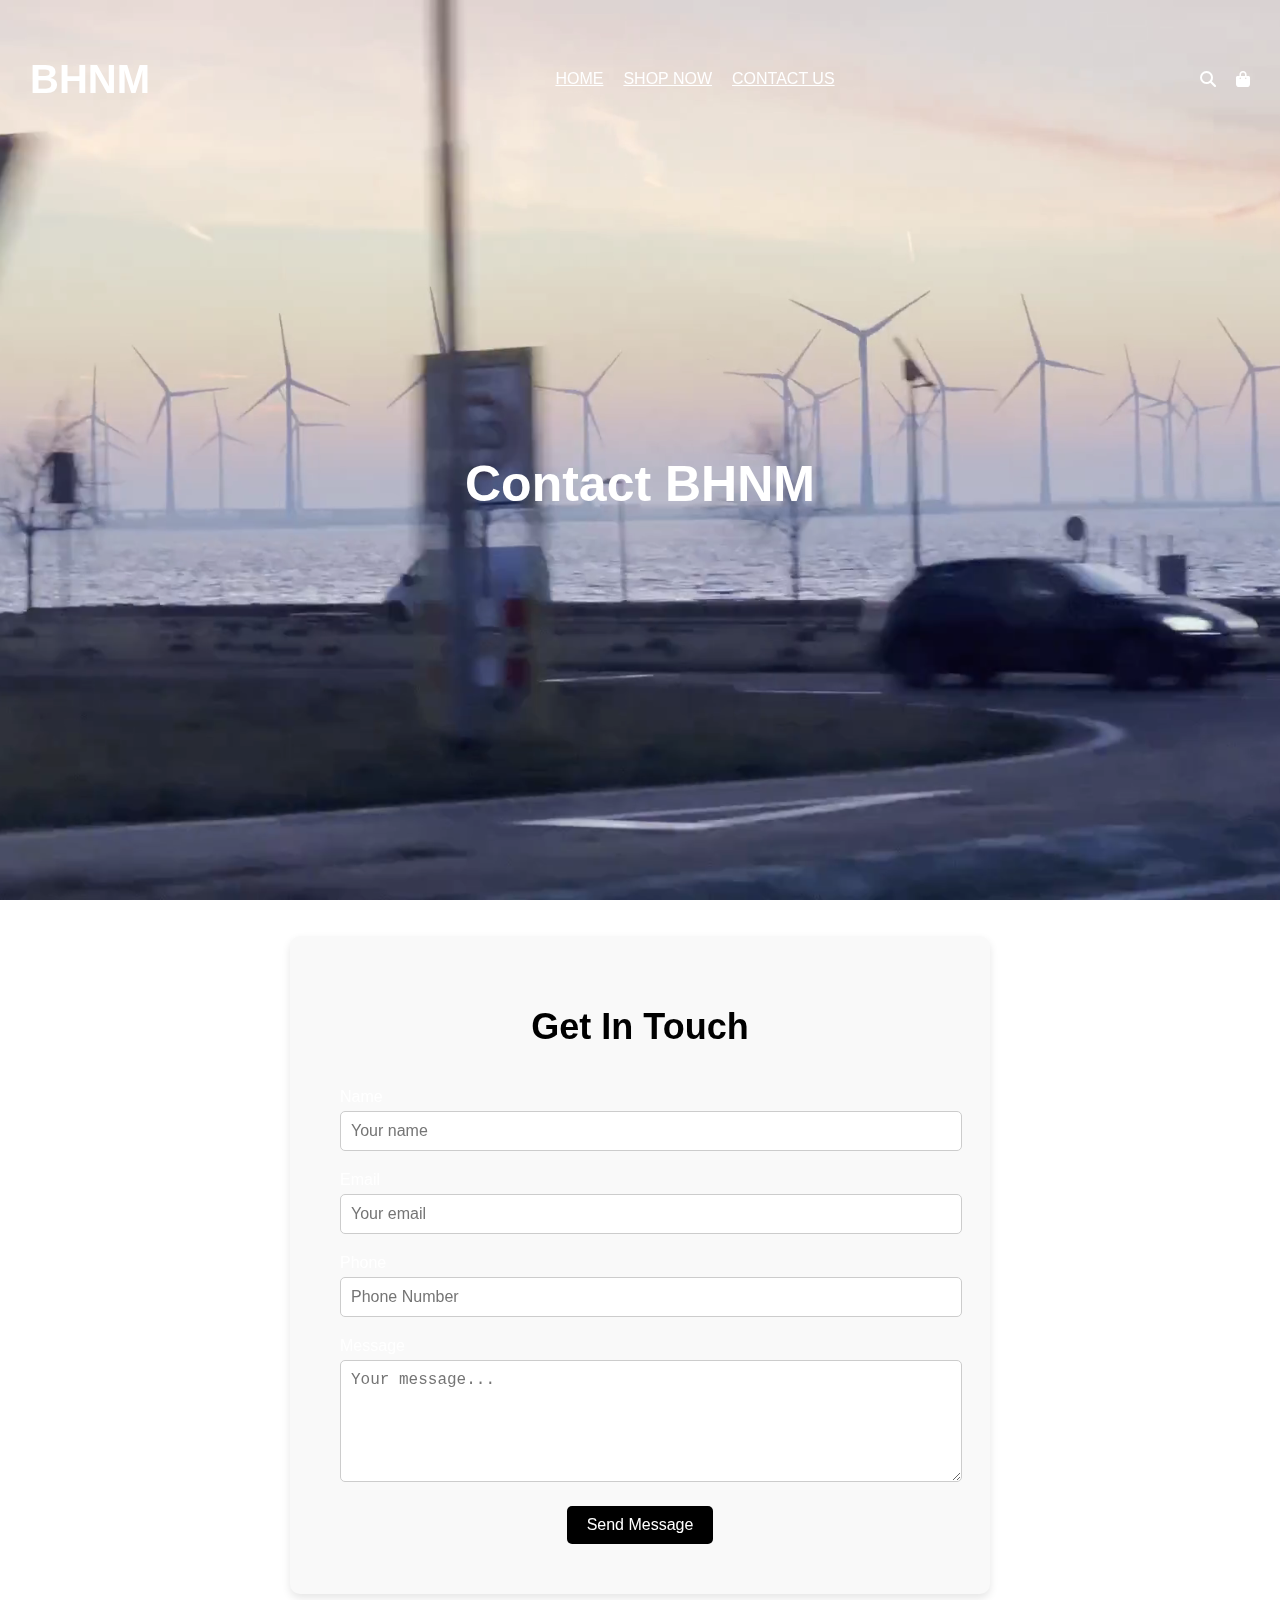
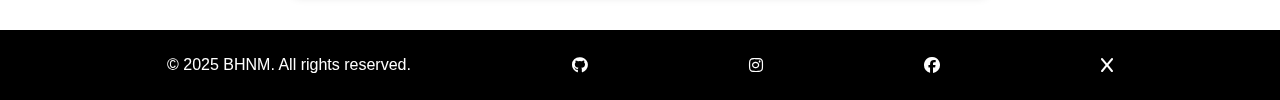
==== contact.html @ 9540b7cb "Add files via upload" ====
<!DOCTYPE html>
<html>
<head>
	<meta charset="utf-8">
	<meta name="viewport" content="width=device-width, initial-scale=1">
	<title></title>
	<link rel="stylesheet" type="text/css" href="css/style.css">
	<link rel="stylesheet" type="text/css" href="https://cdnjs.cloudflare.com/ajax/libs/font-awesome/6.7.2/css/all.min.css">

</head>
<body>



<header>
        <nav>

            <h1 class="rotate-logo">BHNM</h1>
            <ul>
                <a href="index.html"><li>HOME</li></a>
                <a href="shop.html"><li>SHOP NOW</li></a>
                <a href="contact.html"><li>CONTACT US</li></a>
            </ul>

            <div class="icons">
                <i class="fa-solid fa-magnifying-glass"></i>
                <i class="fa-solid fa-bag-shopping"></i>
            </div>

        </nav>
        <div class="video-container">
            <video autoplay muted loop>
                <source src="img/video.mp4" type="video/mp4">
            </video>
        </div>
        <h1 class="logo">Contact BHNM</h1>

    </header>

<br>
<br>

<section class="contact-us">
    <h1>Get In Touch</h1>
    <form>
        <div class="form-group">
            <label for="name">Name</label>
            <input type="text" id="name" placeholder="Your name" required>
        </div>
        <div class="form-group">
            <label for="email">Email</label>
            <input type="email" id="email" placeholder="Your email" required>
        </div>
        <div class="form-group">
            <label for="phone">Phone</label>
            <input type="tel" id="phone" placeholder="Phone Number" required>
        </div>
        <div class="form-group">
            <label for="message">Message</label>
            <textarea id="message" placeholder="Your message..." required></textarea>
        </div>
        <button type="submit" class="send-btn">Send Message</button>
    </form>
</section>

<br>
<br>

<footer class="f1">
    <p>&copy; 2025 BHNM. All rights reserved.</p>
        <i class="fa-brands fa-github"></i>
        <i class="fa-brands fa-instagram"></i>
        <i class="fa-brands fa-facebook"></i>
        <i class="fa-solid fa-x"></i>
</footer>

</body>
</html>
---- css/style.css ----
body {
    box-sizing: border-box;
    margin: 0;
    padding: 0;
    font-family: Arial, sans-serif;
    color: white;
}

nav {
    display: flex;
    justify-content: space-between;
    align-items: center;
    background-color: transparent;
    padding: 30px;

}

nav ul {
    list-style-type: none;
    display: flex;
    gap: 20px;
}

nav ul li {
    cursor: pointer;
}


nav a {
	color: white;
}

.icons {
    display: flex;
    gap: 20px;
    cursor: pointer;
}

header {
    position: relative;
    height: 100vh;
    overflow: hidden;
}

.logo {
    position: absolute;
    top: 50%;
    left: 50%;
    transform: translate(-50%, -50%);
    font-size: 50px;
    text-align: center;
}

.btn {
    position: absolute;
    top: 50%;
    left: 70%;
    transform: translate(-175%, 100%);
    font-size: 50px;
    text-align: center;
    background: transparent;
    color: white;
    cursor: pointer;
    border: 1px solid white;
}

.btn:hover {
    background-color: black;
}

.rotate-logo {
    font-size: 40px;
    font-weight: bold;
    color: white;
    animation: rotate360 3s linear infinite;
    cursor: not-allowed;
}

@keyframes rotate360 {
    from {
        transform: rotateX(0deg);
    }
    to {
        transform: rotateY(360deg);
    }
}

.video-container {
    position: absolute;
    top: 0;
    left: 0;
    width: 100%;
    height: 100%;
    overflow: hidden;
    z-index: -1;
}

.video-container video {
    width: 100%;
    height: 100%;
    object-fit: cover;
}

section {
    padding: 50px;
    text-align: center;
}

section h1, section h2, section h3 {
    margin: 20px 0;
    color: black;
}

.product-section {
    text-align: center;
    padding: 50px;
}

.product-section h1, .product-section h2, .product-section h3 {
    margin: 20px 0;
    color: black;
}

.products-grid {
    display: grid;
    grid-template-columns: repeat(auto-fit, minmax(250px, 1fr));
    gap: 20px;
    justify-content: center;
}

.product-card {
    position: relative;
    background: white;
    color: black;
    padding: 20px;
    border-radius: 10px;
    box-shadow: 0 4px 8px rgba(0, 0, 0, 0.1);
    text-align: center;
}

.product-card img {
    width: 100%;
    height: auto;
    border-radius: 10px;
}

.product-card .off {
    position: absolute;
    top: 10px;
    right: 10px;
    background: orange;
    color: white;
    padding: 5px 10px;
    border-radius: 5px;
    font-size: 12px;
}

.product-card h4 {
    font-size: 18px;
    margin: 10px 0;
}

.product-card p {
    font-size: 16px;
    color: #888;
}

.product-card .discounted-price {
    color: #e00;
    font-weight: bold;
}

.view-all-btn {
    margin-top: 20px;
    padding: 10px 20px;
    background: black;
    color: white;
    border: none;
    cursor: pointer;
    font-size: 16px;
}

.view-all-btn:hover {
    background: #333;
}


.about-us {
    display: flex;
    justify-content: space-between;
    align-items: flex-start;
    padding: 50px;
    background-color: #f9f9f9;
    color: #333;
}

.about-us .content {
    flex: 2;
}

.about-us .content h1 {
    font-size: 36px;
    margin-bottom: 20px;
    float: left;
}

.about-us .content p {
    font-size: 18px;
    margin-bottom: 40px;
    max-width: 600px;
}

.features {
    display: grid;
    grid-template-columns: repeat(auto-fit, minmax(250px, 1fr));
    gap: 20px;
}

.feature {
    text-align: center;
}

.feature img {
    width: 50px;
    height: 50px;
    margin-bottom: 10px;
}

.feature h3 {
    font-size: 20px;
    margin-bottom: 10px;
}

.feature p {
    font-size: 16px;
    color: #666;
}

.about-us .logo {
	position: absolute;
	bottom: 100px;
}

.about-us .logo img {
    max-width: 100px;
}

.contact-us {
    padding: 50px;
    max-width: 600px;
    margin: auto;
    background-color: #f9f9f9;
    border-radius: 10px;
    box-shadow: 0 4px 8px rgba(0, 0, 0, 0.1);
    text-align: center;
}

.contact-us h1 {
    font-size: 36px;
    margin-bottom: 40px;
}

.form-group {
    margin-bottom: 20px;
    text-align: left;
}

.form-group label {
    display: block;
    font-size: 16px;
    margin-bottom: 5px;
}

.form-group input,
.form-group textarea {
    width: 100%;
    padding: 10px;
    border: 1px solid #ccc;
    border-radius: 5px;
    font-size: 16px;
}

.form-group textarea {
    resize: vertical;
    height: 100px;
}

.send-btn {
    padding: 10px 20px;
    background: black;
    color: white;
    border: none;
    cursor: pointer;
    font-size: 16px;
    border-radius: 5px;
}

.send-btn:hover {
    background: #333;
}



  footer {
        background-color: black;
        color: white;
        padding: 10px;
        text-align: center;
        display: flex ;
        justify-content: space-evenly;
        align-items: center;
        gap: 4px;      
        
    }

    footer .f1 {
        color: white ;
        text-decoration-style: none ;
        font-size: 65px ;
    }
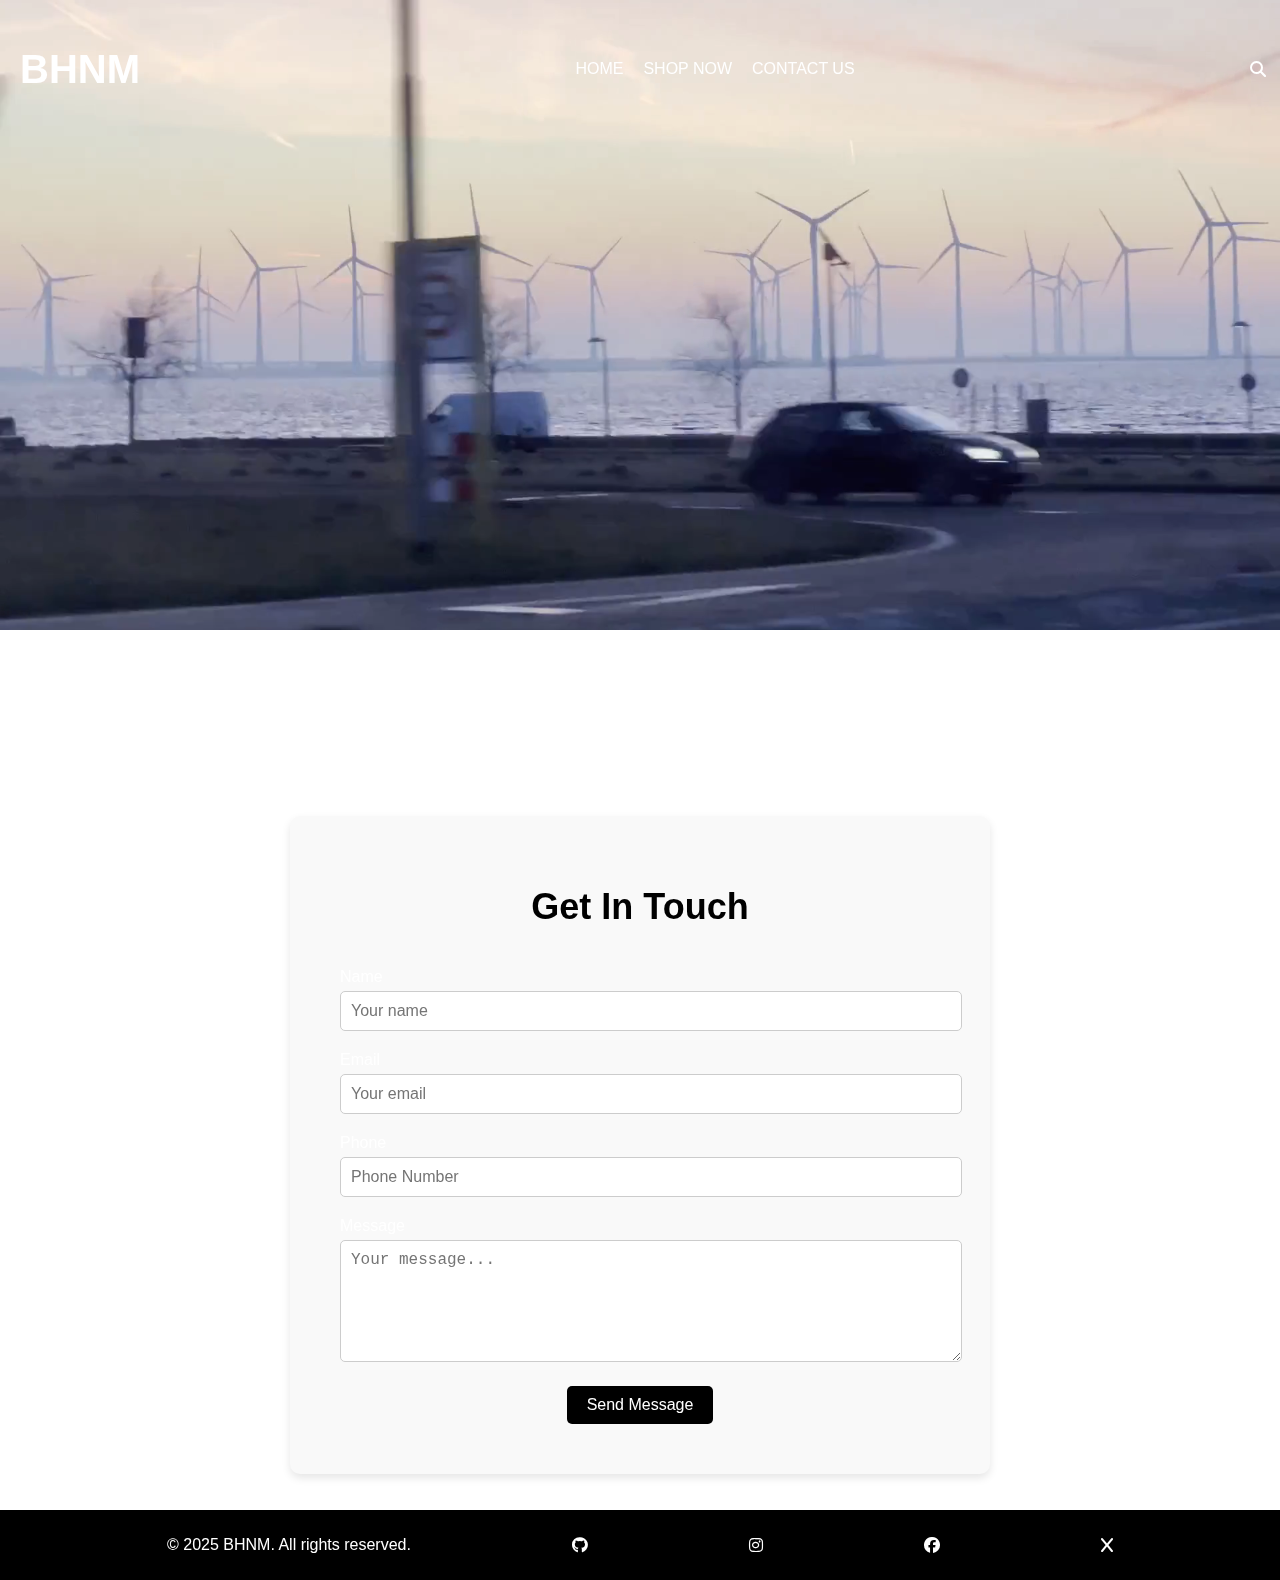
==== commit f195261b: "Add files via upload" ====
--- a/contact.html
+++ b/contact.html
@@ -1,3 +1,4 @@
+
 <!DOCTYPE html>
 <html>
 <head>
@@ -13,27 +14,24 @@
 
 
 <header>
-        <nav>
-
-            <h1 class="rotate-logo">BHNM</h1>
-            <ul>
-                <a href="index.html"><li>HOME</li></a>
-                <a href="shop.html"><li>SHOP NOW</li></a>
-                <a href="contact.html"><li>CONTACT US</li></a>
-            </ul>
-
-            <div class="icons">
-                <i class="fa-solid fa-magnifying-glass"></i>
-                <i class="fa-solid fa-bag-shopping"></i>
-            </div>
-
-        </nav>
+    <nav>
+        <div class="menu-toggle">&#9776;</div>
+        <h1 class="rotate-logo">BHNM</h1>
+        <ul>
+            <a href="index.html"><li>HOME</li></a>
+            <a href="shop.html"><li>SHOP NOW</li></a>
+            <a href="contact.html"><li>CONTACT US</li></a>
+        </ul>
+        <div class="icons">
+            <i class="fa-solid fa-magnifying-glass"></i>
+            <i class="fa-solid fa-bag-shopping"></i>
+        </div>
+    </nav>
         <div class="video-container">
             <video autoplay muted loop>
                 <source src="img/video.mp4" type="video/mp4">
             </video>
         </div>
-        <h1 class="logo">Contact BHNM</h1>
 
     </header>
 
@@ -74,5 +72,10 @@
         <i class="fa-solid fa-x"></i>
 </footer>
 
+
+
+
+<script type="text/javascript" src="js/main.js"></script>
+
 </body>
 </html>--- a/css/style.css
+++ b/css/style.css
@@ -11,8 +11,10 @@
     justify-content: space-between;
     align-items: center;
     background-color: transparent;
-    padding: 30px;
-
+    padding: 20px;
+    position: absolute;
+    width: 100%;
+    z-index: 1;
 }
 
 nav ul {
@@ -25,9 +27,9 @@
     cursor: pointer;
 }
 
-
 nav a {
-	color: white;
+    color: white;
+    text-decoration: none;
 }
 
 .icons {
@@ -36,36 +38,23 @@
     cursor: pointer;
 }
 
+.menu-toggle {
+    display: none;
+    flex-direction: column;
+    cursor: pointer;
+    font-size: 24px;
+}
 header {
     position: relative;
     height: 100vh;
     overflow: hidden;
-}
-
-.logo {
-    position: absolute;
-    top: 50%;
-    left: 50%;
-    transform: translate(-50%, -50%);
-    font-size: 50px;
-    text-align: center;
-}
-
-.btn {
-    position: absolute;
-    top: 50%;
-    left: 70%;
-    transform: translate(-175%, 100%);
-    font-size: 50px;
-    text-align: center;
-    background: transparent;
-    color: white;
-    cursor: pointer;
-    border: 1px solid white;
-}
-
-.btn:hover {
-    background-color: black;
+      margin-bottom: -120px;
+
+}
+
+section {
+    padding: 50px;
+    text-align: center;
 }
 
 .rotate-logo {
@@ -73,15 +62,15 @@
     font-weight: bold;
     color: white;
     animation: rotate360 3s linear infinite;
-    cursor: not-allowed;
+    cursor: pointer;
 }
 
 @keyframes rotate360 {
     from {
-        transform: rotateX(0deg);
+        transform: rotate(0deg);
     }
     to {
-        transform: rotateY(360deg);
+        transform: rotate(360deg);
     }
 }
 
@@ -93,11 +82,12 @@
     height: 100%;
     overflow: hidden;
     z-index: -1;
+    margin-bottom: 0; 
 }
 
 .video-container video {
     width: 100%;
-    height: 100%;
+    height: 70%;
     object-fit: cover;
 }
 
@@ -116,8 +106,8 @@
     padding: 50px;
 }
 
-.product-section h1, .product-section h2, .product-section h3 {
-    margin: 20px 0;
+..product-section h1, .product-section h2, .product-section h3 {
+    margin: 10px 0; 
     color: black;
 }
 
@@ -126,6 +116,7 @@
     grid-template-columns: repeat(auto-fit, minmax(250px, 1fr));
     gap: 20px;
     justify-content: center;
+    margin-top: 0; 
 }
 
 .product-card {
@@ -185,65 +176,86 @@
 }
 
 
-.about-us {
-    display: flex;
-    justify-content: space-between;
-    align-items: flex-start;
-    padding: 50px;
-    background-color: #f9f9f9;
-    color: #333;
-}
-
-.about-us .content {
-    flex: 2;
-}
-
-.about-us .content h1 {
-    font-size: 36px;
-    margin-bottom: 20px;
-    float: left;
-}
-
-.about-us .content p {
-    font-size: 18px;
-    margin-bottom: 40px;
-    max-width: 600px;
-}
-
-.features {
-    display: grid;
-    grid-template-columns: repeat(auto-fit, minmax(250px, 1fr));
-    gap: 20px;
-}
-
-.feature {
-    text-align: center;
-}
-
-.feature img {
-    width: 50px;
-    height: 50px;
-    margin-bottom: 10px;
-}
-
-.feature h3 {
-    font-size: 20px;
-    margin-bottom: 10px;
-}
-
-.feature p {
-    font-size: 16px;
-    color: #666;
-}
-
-.about-us .logo {
-	position: absolute;
-	bottom: 100px;
-}
-
-.about-us .logo img {
-    max-width: 100px;
-}
+
+ .about-container {
+      max-width: 1200px;
+      margin: 0 auto;
+    }
+
+    .about-header {
+      display: flex;
+      flex-wrap: wrap;
+      justify-content: space-between;
+      align-items: center;
+      gap: 30px;
+      margin-bottom: 60px;
+    }
+
+    .about-text {
+      flex: 1;
+      min-width: 280px;
+    }
+
+    .about-text h1 {
+      font-size: 40px;
+      margin-bottom: 20px;
+      color: black;
+    }
+
+    .about-text p {
+      font-size: 18px;
+      line-height: 1.6;
+      color: #868686;
+    }
+
+    .about-logo {
+      flex: 1;
+      text-align: right;
+      min-width: 200px;
+    }
+
+    .about-logo img {
+      max-width: 280px;
+      width: 100%;
+      height: auto;
+    }
+
+    .features {
+      display: grid;
+      grid-template-columns: repeat(auto-fit, minmax(250px, 1fr));
+      gap: 30px;
+    }
+
+    .feature {
+      background-color: #fff;
+      padding: 25px;
+      border-radius: 12px;
+      box-shadow: 0 2px 6px rgba(0,0,0,0.08);
+      transition: transform 0.3s ease;
+    }
+
+    .feature:hover {
+      transform: translateY(-5px);
+    }
+
+    .feature img {
+      width: 50px;
+      height: 50px;
+      
+      margin-bottom: 15px;
+    }
+
+    .feature h3 {
+      font-size: 18px;
+      font-weight: bold;
+      margin-bottom: 10px;
+    }
+
+    .feature p {
+      font-size: 15px;
+      color: #555;
+      line-height: 1.5;
+    }
 
 .contact-us {
     padding: 50px;
@@ -301,20 +313,157 @@
 
 
 
-  footer {
-        background-color: black;
-        color: white;
-        padding: 10px;
+footer {
+    background-color: black;
+    color: white;
+    padding: 10px;
+    text-align: center;
+    display: flex;
+    justify-content: space-evenly;
+    align-items: center;
+    gap: 4px;
+}
+
+footer .f1 {
+    color: white;
+    text-decoration-style: none;
+    font-size: 65px;
+}
+
+
+@media (min-width: 230px) and (max-width:768px) {
+
+    header{
+      margin-bottom: -480px;
+
+    }
+      .about-text h1 {
+        font-size: 28px;
+      }
+
+      .feature h3 {
+        font-size: 16px;
+      }
+
+      .feature p {
+        font-size: 14px;
+      }
+    }
+
+
+@media (max-width: 768px) {
+
+    .menu-toggle {
+        display: flex;
+    }
+
+    nav ul {
+        display: none;
+        flex-direction: column;
+        width: 100%;
+        background-color: rgba(0, 0, 0, 0.8);
+        position: absolute;
+        top: 60px;
+        left: 0;
+    }
+
+    nav ul.active {
+        display: flex;
+    }
+
+    .video-container {
+        height: 50%;
+    }
+
+    .logo {
+        font-size: 36px;
+    }
+
+    .btn {
+        font-size: 18px;
+        padding: 8px 16px;
+    }
+
+    .products {
+        display: grid;
+        grid-template-columns: repeat(2, 1fr);
+        gap: 10px;
+    
+    .about-header {
+        flex-direction: column;
         text-align: center;
-        display: flex ;
-        justify-content: space-evenly;
-        align-items: center;
-        gap: 4px;      
-        
-    }
-
-    footer .f1 {
-        color: white ;
-        text-decoration-style: none ;
-        font-size: 65px ;
-    }
+      }
+
+      .about-logo {
+        text-align: center;
+      }
+
+      .about-text h1 {
+        font-size: 32px;
+      }
+
+      .about-text p {
+        font-size: 16px;
+      }
+
+}
+
+
+
+@media (max-width: 1024px) {
+    .menu-toggle {
+        display: flex;
+    }
+
+    nav ul {
+        display: none;
+        flex-direction: column;
+        width: 100%;
+        background-color: rgba(0, 0, 0, 0.8);
+        position: absolute;
+        top: 60px;
+        left: 0;
+    }
+
+    nav ul.active {
+        display: flex;
+    }
+
+    .video-container {
+        height: 50%;
+    }
+
+    .about-header {
+    flex-direction: column;
+    text-align: center;
+  }
+
+  .about-logo {
+    order: 2; 
+    text-align: center;
+    margin-top: 20px;
+  }
+
+  .about-text {
+    order: 1;
+  }
+}
+
+
+@media (min-width: 1025px) {
+    .menu-toggle {
+        display: none;
+    }
+
+    nav ul {
+        display: flex;
+    }
+}
+
+@media (min-width:890px ) and (max-width: 1159px) {
+
+.products {
+        display: grid;
+        grid-template-columns: repeat(3, 1fr);
+        gap: 10px;
+}
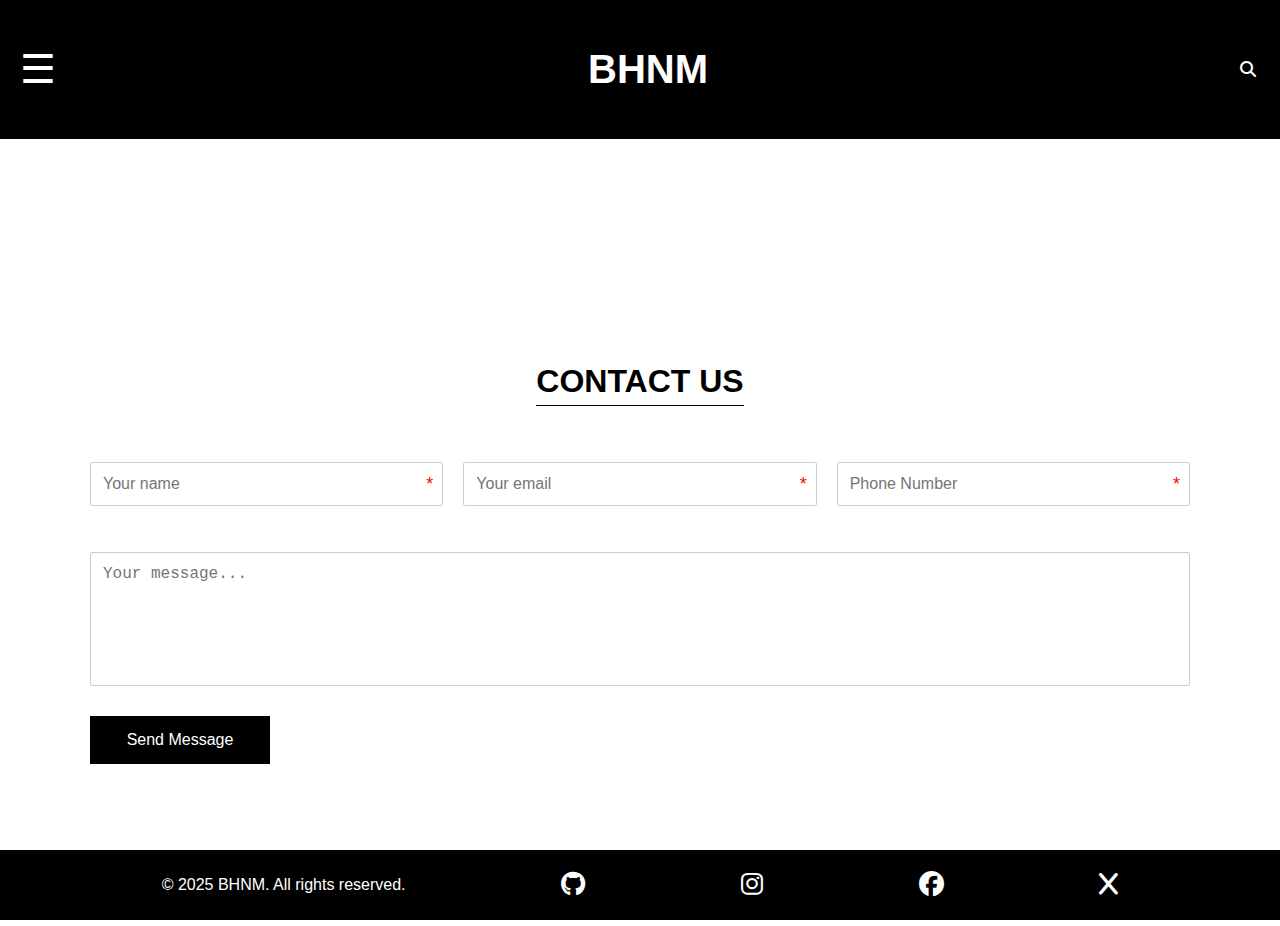
==== commit eb3a867f: "Add files via upload" ====
--- a/contact.html
+++ b/contact.html
@@ -1,65 +1,73 @@
-
 <!DOCTYPE html>
 <html>
 <head>
 	<meta charset="utf-8">
 	<meta name="viewport" content="width=device-width, initial-scale=1">
-	<title></title>
+	<title>Contact BHNM</title>
 	<link rel="stylesheet" type="text/css" href="css/style.css">
 	<link rel="stylesheet" type="text/css" href="https://cdnjs.cloudflare.com/ajax/libs/font-awesome/6.7.2/css/all.min.css">
-
+    <link rel="Icon" type="jpg" href="img/BNHM.jpg">
 </head>
 <body>
 
 
 
-<header>
-    <nav>
-        <div class="menu-toggle">&#9776;</div>
-        <h1 class="rotate-logo">BHNM</h1>
-        <ul>
-            <a href="index.html"><li>HOME</li></a>
-            <a href="shop.html"><li>SHOP NOW</li></a>
-            <a href="contact.html"><li>CONTACT US</li></a>
-        </ul>
-        <div class="icons">
-            <i class="fa-solid fa-magnifying-glass"></i>
-            <i class="fa-solid fa-bag-shopping"></i>
-        </div>
-    </nav>
-        <div class="video-container">
-            <video autoplay muted loop>
-                <source src="img/video.mp4" type="video/mp4">
-            </video>
-        </div>
+<header class="header2">
+        <nav class="nav1">
+    <div class="menu-toggle">&#9776;</div>
+    <a href="index.html"><h1 class="rotate-logo">BHNM</h1></a>
 
+<div class="sidebar-menu">
+    <span class="close-btn">&times;</span>
+    <ul>
+        <li><a href="index.html">HOME</a></li>
+        <li><a href="shop.html">SHOP NOW</a></li>
+        <li><a href="contact.html">CONTACT US</a></li>
+    </ul>
+</div>
+
+<div class="icons">
+    <i class="fa-solid fa-magnifying-glass"></i>
+    <i class="fa-solid fa-bag-shopping"></i>
+</div>
+
+</nav>
+
+       
     </header>
-
 <br>
 <br>
 
-<section class="contact-us">
-    <h1>Get In Touch</h1>
-    <form>
-        <div class="form-group">
-            <label for="name">Name</label>
-            <input type="text" id="name" placeholder="Your name" required>
+<section class="contact-section" class="collection-section">
+    <h2 class="h2-new">CONTACT US</h2>
+    <form id="contact-form" class="contact-form" action="https://api.web3forms.com/submit" method="POST">
+    <input type="hidden" name="access_key" value="e045b458-72f1-4847-81c2-2062899a66d9">
+    <form class="contact-form">
+        <div class="form-row">
+            <div class="form-group">
+                <label>Name</label>
+                <input type="text" placeholder="Your name" required>
+                <span class="required">*</span>
+            </div>
+            <div class="form-group">
+                <label>Email</label>
+                <input type="email" placeholder="Your email" required>
+                <span class="required">*</span>
+            </div>
+            <div class="form-group">
+                <label>Phone</label>
+                <input type="tel" placeholder="Phone Number" required>
+                <span class="required">*</span>
+            </div>
         </div>
-        <div class="form-group">
-            <label for="email">Email</label>
-            <input type="email" id="email" placeholder="Your email" required>
+        <div class="form-group full-width">
+            <label>Message</label>
+            <textarea placeholder="Your message..." rows="6" required></textarea>
         </div>
-        <div class="form-group">
-            <label for="phone">Phone</label>
-            <input type="tel" id="phone" placeholder="Phone Number" required>
-        </div>
-        <div class="form-group">
-            <label for="message">Message</label>
-            <textarea id="message" placeholder="Your message..." required></textarea>
-        </div>
-        <button type="submit" class="send-btn">Send Message</button>
+        <button type="submit" class="submit-button">Send Message</button>
     </form>
 </section>
+
 
 <br>
 <br>
--- a/css/style.css
+++ b/css/style.css
@@ -4,6 +4,29 @@
     padding: 0;
     font-family: Arial, sans-serif;
     color: white;
+}
+
+header {
+    position: relative;
+    height: 100vh;
+    overflow: hidden;
+      margin-bottom: -250px;
+
+}
+
+.header1 {
+    position: relative;
+    height: 100vh;
+    overflow: hidden;
+    margin-bottom: -700px;
+
+}
+
+.header2 {
+    position: relative;
+    height: 100vh;
+    overflow: hidden;
+    margin-bottom: -650px;
 }
 
 nav {
@@ -15,13 +38,9 @@
     position: absolute;
     width: 100%;
     z-index: 1;
-}
-
-nav ul {
-    list-style-type: none;
-    display: flex;
-    gap: 20px;
-}
+    
+}
+
 
 nav ul li {
     cursor: pointer;
@@ -32,24 +51,64 @@
     text-decoration: none;
 }
 
+.nav1 {
+    background-color: black;
+    color: white;
+}
+
 .icons {
     display: flex;
-    gap: 20px;
+    gap: 30px;
+    font-size: 2;
     cursor: pointer;
 }
 
+.sidebar-menu {
+    position: fixed;
+    top: 0;
+    left: -120%;
+    width: 35%;
+    height: 100%;
+    background-color: white;
+    color: black;
+    z-index: 999;
+    transition: left 0.3s ease;
+    padding: 40px 20px;
+    box-shadow: 2px 0 10px rgba(0,0,0,0.1);
+}
+
+.sidebar-menu.active {
+    left: 0;
+}
+
+.sidebar-menu .close-btn {
+    position: absolute;
+    top: 20px;
+    right: 20px;
+    font-size: 40px;
+    cursor: pointer;
+}
+
+.sidebar-menu ul {
+    list-style: none;
+    padding: 60px 0 0 0;
+}
+
+.sidebar-menu ul li {
+    padding: 15px 0;
+    border-bottom: 1px solid #eee;
+}
+
+.sidebar-menu ul li a {
+    text-decoration: none;
+    color: black;
+    font-weight: 600;
+    letter-spacing: 1px;
+}
+
 .menu-toggle {
-    display: none;
-    flex-direction: column;
+    font-size: 40px;
     cursor: pointer;
-    font-size: 24px;
-}
-header {
-    position: relative;
-    height: 100vh;
-    overflow: hidden;
-      margin-bottom: -120px;
-
 }
 
 section {
@@ -61,16 +120,16 @@
     font-size: 40px;
     font-weight: bold;
     color: white;
-    animation: rotate360 3s linear infinite;
+    animation: rotate360 5s linear infinite;
     cursor: pointer;
 }
 
 @keyframes rotate360 {
     from {
-        transform: rotate(0deg);
+        transform: rotateX(0deg);
     }
     to {
-        transform: rotate(360deg);
+        transform: rotateY(360deg);
     }
 }
 
@@ -91,13 +150,77 @@
     object-fit: cover;
 }
 
+.top-text {
+  position: absolute;
+  top: 50%; left: 50%;
+  transform: translate(-50%, -90%);
+  text-align: center;
+  color: #fff;
+  padding: 24px;
+  border-radius: 8px;
+}
+
+.top-text h1 {
+  margin: 0;
+  font-size: 40px;
+  line-height: 1.2;
+}
+.top-text h1 span {
+  display: block;
+  font-size: 48px;
+  font-weight: bold;
+}
+
+.shop-btn {
+  display: inline-block;
+  margin-top: 1rem;
+  padding:9.6px 19.2px;
+  background: transparent;
+  color: white;
+  font-weight: bold;
+  text-decoration: none;
+  border: 1px solid white;
+  transition: background .3s;
+}
+.shop-btn:hover {
+  background: black;
+  color: white;
+  border: 1px solid black;
+}
+
 section {
     padding: 50px;
     text-align: center;
 }
 
-section h1, section h2, section h3 {
-    margin: 20px 0;
+.collection-section {
+    text-align: center;
+    padding: 100px 20px 80px;
+    background-color: white;
+}
+
+.h1-title {
+    font-size: 32px;
+    font-weight: 400;
+    margin-bottom: 20px;
+    color: black;
+    font-family: 'Arial', sans-serif;
+}
+
+.p-products {
+    font-size: 16px;
+    text-transform: uppercase;
+    letter-spacing: 1px;
+    margin-bottom: 10px;
+    color: black;
+}
+
+.h2-new {
+    font-size: 24px;
+    font-weight: 800;
+    border-bottom: 1px solid black;
+    display: inline-block;
+    padding-bottom: 5px;
     color: black;
 }
 
@@ -125,7 +248,7 @@
     color: black;
     padding: 20px;
     border-radius: 10px;
-    box-shadow: 0 4px 8px rgba(0, 0, 0, 0.1);
+    box-shadow: 0 4px 8px rgba(0, 0, 0, 0.4);
     text-align: center;
 }
 
@@ -163,155 +286,227 @@
 
 .view-all-btn {
     margin-top: 20px;
-    padding: 10px 20px;
-    background: black;
-    color: white;
-    border: none;
-    cursor: pointer;
-    font-size: 16px;
-}
-
-.view-all-btn:hover {
-    background: #333;
-}
-
-
-
- .about-container {
-      max-width: 1200px;
-      margin: 0 auto;
-    }
-
-    .about-header {
-      display: flex;
-      flex-wrap: wrap;
-      justify-content: space-between;
-      align-items: center;
-      gap: 30px;
-      margin-bottom: 60px;
-    }
-
-    .about-text {
-      flex: 1;
-      min-width: 280px;
-    }
-
-    .about-text h1 {
-      font-size: 40px;
-      margin-bottom: 20px;
-      color: black;
-    }
-
-    .about-text p {
-      font-size: 18px;
-      line-height: 1.6;
-      color: #868686;
-    }
-
-    .about-logo {
-      flex: 1;
-      text-align: right;
-      min-width: 200px;
-    }
-
-    .about-logo img {
-      max-width: 280px;
-      width: 100%;
-      height: auto;
-    }
-
-    .features {
-      display: grid;
-      grid-template-columns: repeat(auto-fit, minmax(250px, 1fr));
-      gap: 30px;
-    }
-
-    .feature {
-      background-color: #fff;
-      padding: 25px;
-      border-radius: 12px;
-      box-shadow: 0 2px 6px rgba(0,0,0,0.08);
-      transition: transform 0.3s ease;
-    }
-
-    .feature:hover {
-      transform: translateY(-5px);
-    }
-
-    .feature img {
-      width: 50px;
-      height: 50px;
-      
-      margin-bottom: 15px;
-    }
-
-    .feature h3 {
-      font-size: 18px;
-      font-weight: bold;
-      margin-bottom: 10px;
-    }
-
-    .feature p {
-      font-size: 15px;
-      color: #555;
-      line-height: 1.5;
-    }
-
-.contact-us {
-    padding: 50px;
-    max-width: 600px;
-    margin: auto;
-    background-color: #f9f9f9;
-    border-radius: 10px;
-    box-shadow: 0 4px 8px rgba(0, 0, 0, 0.1);
-    text-align: center;
-}
-
-.contact-us h1 {
-    font-size: 36px;
-    margin-bottom: 40px;
-}
-
-.form-group {
-    margin-bottom: 20px;
-    text-align: left;
-}
-
-.form-group label {
-    display: block;
-    font-size: 16px;
-    margin-bottom: 5px;
-}
-
-.form-group input,
-.form-group textarea {
-    width: 100%;
-    padding: 10px;
-    border: 1px solid #ccc;
-    border-radius: 5px;
-    font-size: 16px;
-}
-
-.form-group textarea {
-    resize: vertical;
-    height: 100px;
-}
-
-.send-btn {
-    padding: 10px 20px;
+    padding: 12px 25px;
     background: black;
     color: white;
     border: none;
     cursor: pointer;
     font-size: 16px;
     border-radius: 5px;
-}
-
-.send-btn:hover {
-    background: #333;
-}
-
-
+    transition: background-color 0.3s ease, transform 0.2s ease;
+}
+
+.view-all-btn:hover {
+    background: white;
+    color: black;
+    border: 1px solid black;
+    transform: scale(1.05); 
+}
+
+.view-all-btn:active {
+    background: #111;
+    transform: scale(1); 
+}
+
+.view-all-btn:focus {
+    outline: none; 
+}
+
+
+
+
+ .about-container {
+    max-width: 1200px;
+    margin: 0 auto;
+}
+
+.about-header {
+    display: flex;
+    flex-wrap: wrap;
+    justify-content: space-between;
+    align-items: center;
+    gap: 30px;
+    margin-bottom: 60px;
+}
+
+.about-text {
+    flex: 1;
+    min-width: 280px;
+}
+
+.about-text h1 {
+    font-size: 40px;
+    margin-bottom: 20px;
+    color: black;
+}
+
+.about-text p {
+    font-size: 18px;
+    line-height: 1.6;
+    color: #868686;
+}
+
+.about-logo {
+    flex: 1;
+    text-align: right;
+    min-width: 200px;
+}
+
+.about-logo img {
+    max-width: 280px;
+    width: 100%;
+    height: auto;
+}
+
+.features {
+    display: grid;
+    grid-template-columns: repeat(auto-fit, minmax(250px, 1fr));
+    gap: 30px;
+}
+
+.feature {
+    background-color: #fff;
+    padding: 25px;
+    border-radius: 12px;
+    box-shadow: 0 2px 6px rgba(0,0,0,0.4);
+    transition: transform 0.3s ease;
+}
+
+.feature:hover {
+    transform: translateY(-5px);
+}
+
+.feature img {
+    width: 50px;
+    height: 50px;
+    margin-bottom: 15px;
+}
+
+.feature h3 {
+    font-size: 18px;
+    font-weight: bold;
+    margin-bottom: 10px;
+}
+
+.feature p {
+    font-size: 15px;
+    color: #555;
+    line-height: 1.5;
+}
+
+
+.contact-section {
+    max-width: 1100px;
+    margin: 50px auto;
+    padding: 0 20px;
+    font-family: Arial, sans-serif;
+}
+
+.contact-section h2 {
+    font-size: 32px;
+    margin-bottom: 30px;
+    color: black;
+}
+
+.contact-form {
+    display: flex;
+    flex-direction: column;
+}
+
+.form-row {
+    display: flex;
+    gap: 20px;
+    flex-wrap: wrap;
+}
+
+.form-group {
+    flex: 1;
+    display: flex;
+    flex-direction: column;
+    position: relative;
+}
+
+.full-width {
+    width: 100%;
+    margin-top: 20px;
+}
+
+label {
+    font-weight: bold;
+    margin-bottom: 8px;
+}
+
+input, textarea {
+    padding: 12px;
+    font-size: 16px;
+    border: 1px solid #ccc;
+    border-radius: 2px;
+    resize: none;
+}
+
+.required {
+    position: absolute;
+    right: 10px;
+    top: 38px;
+    color: red;
+    font-size: 18px;
+}
+
+ .submit-button {
+    margin-top: 30px;
+    padding: 15px 30px;
+    background: black;
+    color: white;
+    border: none;
+    font-size: 16px;
+    cursor: pointer;
+    width: 180px;
+}
+
+.submit-button:hover {
+    background: white;
+    color: black;
+}
+
+.brand-section {
+      padding: 40px 20px;
+    }
+
+    .brand-logos {
+      display: flex;
+      justify-content: center;
+      align-items: center;
+      flex-wrap: wrap;
+      gap: 20px;
+      padding: 20px;
+      list-style: none;
+      cursor: pointer;
+    }
+
+    .brand-logos li {
+      border: 2px solid #eee;
+      border-radius: 12px;
+      padding: 20px;
+      flex: 1 1 150px;
+      max-width: 180px;
+      height: 80px;
+      display: flex;
+      align-items: center;
+      justify-content: center;
+      background-color: #fff;
+      box-shadow: 0 0 5px rgba(0, 0, 0, 0.05);
+      transition: transform 0.2s ease;
+    }
+
+    .brand-logos li:hover {
+      transform: scale(1.05);
+    }
+
+    .brand-logos img {
+      max-height: 40px;
+      max-width: 100%;
+      object-fit: contain;
+    }
 
 footer {
     background-color: black;
@@ -324,6 +519,11 @@
     gap: 4px;
 }
 
+footer i {
+    cursor: pointer;
+    font-size: 25px;
+}
+
 footer .f1 {
     color: white;
     text-decoration-style: none;
@@ -331,139 +531,193 @@
 }
 
 
-@media (min-width: 230px) and (max-width:768px) {
-
-    header{
-      margin-bottom: -480px;
-
-    }
-      .about-text h1 {
-        font-size: 28px;
-      }
-
-      .feature h3 {
-        font-size: 16px;
-      }
-
-      .feature p {
-        font-size: 14px;
-      }
-    }
-
-
-@media (max-width: 768px) {
-
-    .menu-toggle {
-        display: flex;
-    }
-
-    nav ul {
-        display: none;
-        flex-direction: column;
-        width: 100%;
-        background-color: rgba(0, 0, 0, 0.8);
-        position: absolute;
-        top: 60px;
-        left: 0;
-    }
-
-    nav ul.active {
-        display: flex;
-    }
-
-    .video-container {
-        height: 50%;
-    }
-
-    .logo {
-        font-size: 36px;
-    }
-
-    .btn {
-        font-size: 18px;
-        padding: 8px 16px;
-    }
-
-    .products {
-        display: grid;
-        grid-template-columns: repeat(2, 1fr);
-        gap: 10px;
-    
-    .about-header {
-        flex-direction: column;
-        text-align: center;
-      }
-
-      .about-logo {
-        text-align: center;
-      }
-
-      .about-text h1 {
-        font-size: 32px;
-      }
-
-      .about-text p {
-        font-size: 16px;
-      }
-
-}
-
-
-
-@media (max-width: 1024px) {
-    .menu-toggle {
-        display: flex;
-    }
-
-    nav ul {
-        display: none;
-        flex-direction: column;
-        width: 100%;
-        background-color: rgba(0, 0, 0, 0.8);
-        position: absolute;
-        top: 60px;
-        left: 0;
-    }
-
-    nav ul.active {
-        display: flex;
-    }
-
-    .video-container {
-        height: 50%;
-    }
-
-    .about-header {
-    flex-direction: column;
-    text-align: center;
-  }
-
-  .about-logo {
-    order: 2; 
-    text-align: center;
-    margin-top: 20px;
-  }
-
-  .about-text {
-    order: 1;
-  }
-}
-
-
-@media (min-width: 1025px) {
-    .menu-toggle {
-        display: none;
-    }
-
-    nav ul {
-        display: flex;
-    }
-}
-
-@media (min-width:890px ) and (max-width: 1159px) {
-
-.products {
-        display: grid;
-        grid-template-columns: repeat(3, 1fr);
-        gap: 10px;
-}
+
+
+    /*Responsive*/
+
+        @media (min-width: 230px) and (max-width:768px) {
+
+            header{
+              margin-bottom: -560px;
+
+            }
+
+            .header1 {
+              margin-bottom: -500px;
+
+            }
+
+            .header2 {
+              margin-bottom: -700px;
+
+            }
+              .about-text h1 {
+                font-size: 28px;
+              }
+
+              .feature h3 {
+                font-size: 16px;
+              }
+
+              .feature p {
+                font-size: 14px;
+              }
+
+              .top-text {
+                  position: absolute;
+                  top: 50%; left: 50%;
+                  transform: translate(-50%, -220%);
+                  text-align: center;
+                  color: #fff;
+                  font-size: 16px;
+                  padding: 16px;
+                  border-radius: 8px;
+                }
+
+                .top-text h1 span {
+                  display: block;
+                  font-size: 16px;
+                  font-weight: bold;
+                }
+
+                .top-text h1 {
+                    font-size: 16px;
+                }
+
+                .shop-btn {
+                  display: inline-block;
+                  margin-top: 16px;
+                  padding: 9.6px 19.2px;
+                  background: transparent;
+                  color: white;
+                  font-weight: bold;
+                  text-decoration: none;
+                  border: 1px solid white;
+                  transition: background .3s;
+                }
+                .shop-btn:hover {
+                  background: black;
+                  color: white;
+                  border: 1px solid black;
+                }
+
+                .brand-logos {
+                justify-content: space-around;
+              }
+
+            .brand-logos li {
+                flex: 1 1 120px;
+                height: 70px;
+                padding: 15px;
+            }
+
+            .brand-logos img {
+                 max-height: 30px;
+            }
+            
+        }
+
+        @media (max-width: 768px) {
+
+            .menu-toggle {
+                display: flex;
+            }
+
+            .header1 {
+              margin-bottom: -700px;
+
+            }
+
+            .video-container {
+                height: 50%;
+            }
+
+
+            .products {
+                display: grid;
+                grid-template-columns: repeat(2, 1fr);
+                gap: 10px;
+            
+            .about-header {
+                flex-direction: column;
+                text-align: center;
+              }
+
+              .about-logo {
+                text-align: center;
+              }
+
+              .about-text h1 {
+                font-size: 32px;
+              }
+
+              .about-text p {
+                font-size: 16px;
+              }
+
+              .brand-logos {
+                justify-content: space-around;
+              }
+
+            .brand-logos li {
+                flex: 1 1 120px;
+                height: 70px;
+                padding: 15px;
+            }
+
+            .brand-logos img {
+                 max-height: 30px;
+            }
+
+        }
+
+
+
+        @media (max-width: 1024px) {
+            .menu-toggle {
+                display: flex;
+            }
+
+
+            .video-container {
+                height: 50%;
+            }
+
+            .about-header {
+            flex-direction: column;
+            text-align: center;
+          }
+
+          .about-logo {
+            order: 2; 
+            text-align: center;
+            margin-top: 20px;
+          }
+
+          .about-text {
+            order: 1;
+          }
+        }
+
+
+        @media (min-width: 1025px) {
+            .menu-toggle {
+                display: none;
+            }
+
+            
+        }
+
+        @media (min-width:890px ) and (max-width: 1159px) {
+
+        .products {
+                display: grid;
+                grid-template-columns: repeat(3, 1fr);
+                gap: 10px;
+        }
+        .header1 {
+                margin-bottom: -700px;
+
+             }
+
+        }
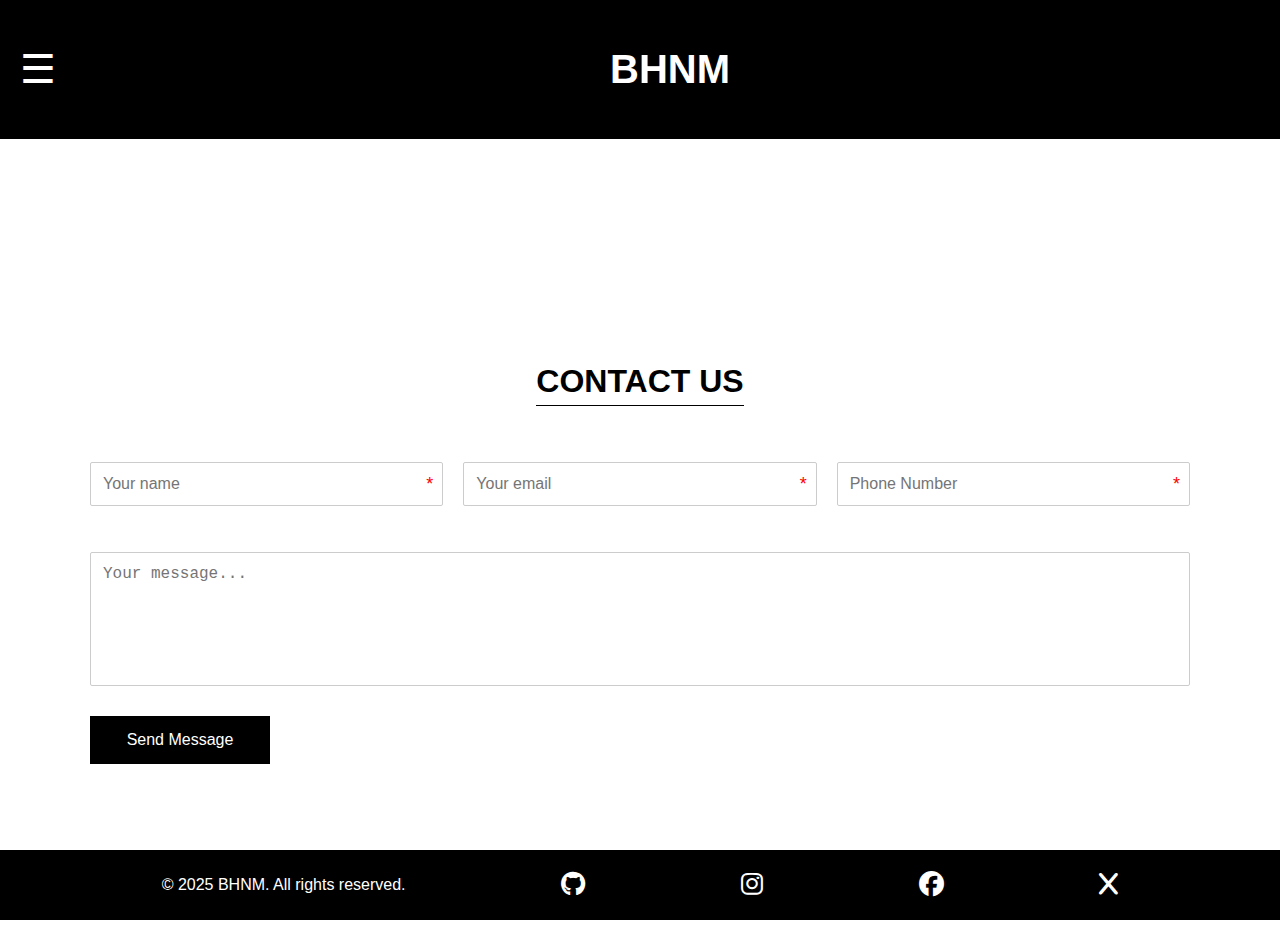
==== commit 5271c80b: "Add files via upload" ====
--- a/contact.html
+++ b/contact.html
@@ -28,7 +28,6 @@
 
 <div class="icons">
     <i class="fa-solid fa-magnifying-glass"></i>
-    <i class="fa-solid fa-bag-shopping"></i>
 </div>
 
 </nav>
--- a/css/style.css
+++ b/css/style.css
@@ -42,6 +42,11 @@
 }
 
 
+nav {
+    display: flex;
+    align-items: center;
+}
+
 nav ul li {
     cursor: pointer;
 }
@@ -56,11 +61,10 @@
     color: white;
 }
 
+
 .icons {
     display: flex;
-    gap: 30px;
-    font-size: 2;
-    cursor: pointer;
+    gap: 15px;
 }
 
 .sidebar-menu {
@@ -258,7 +262,7 @@
     border-radius: 10px;
 }
 
-.product-card .off {
+.product-card .new {
     position: absolute;
     top: 10px;
     right: 10px;
@@ -311,8 +315,6 @@
 .view-all-btn:focus {
     outline: none; 
 }
-
-
 
 
  .about-container {
@@ -469,44 +471,44 @@
 }
 
 .brand-section {
-      padding: 40px 20px;
-    }
-
-    .brand-logos {
-      display: flex;
-      justify-content: center;
-      align-items: center;
-      flex-wrap: wrap;
-      gap: 20px;
-      padding: 20px;
-      list-style: none;
-      cursor: pointer;
-    }
-
-    .brand-logos li {
-      border: 2px solid #eee;
-      border-radius: 12px;
-      padding: 20px;
-      flex: 1 1 150px;
-      max-width: 180px;
-      height: 80px;
-      display: flex;
-      align-items: center;
-      justify-content: center;
-      background-color: #fff;
-      box-shadow: 0 0 5px rgba(0, 0, 0, 0.05);
-      transition: transform 0.2s ease;
-    }
-
-    .brand-logos li:hover {
-      transform: scale(1.05);
-    }
-
-    .brand-logos img {
-      max-height: 40px;
-      max-width: 100%;
-      object-fit: contain;
-    }
+    padding: 40px 20px;
+}
+
+.brand-logos {
+    display: flex;
+    justify-content: center;
+    align-items: center;
+    flex-wrap: wrap;
+    gap: 20px;
+    padding: 20px;
+    list-style: none;
+    cursor: pointer;
+}
+
+.brand-logos li {
+    border: 2px solid #eee;
+    border-radius: 12px;
+    padding: 20px;
+    flex: 1 1 150px;
+    max-width: 180px;
+    height: 80px;
+    display: flex;
+    align-items: center;
+    justify-content: center;
+    background-color: #fff;
+    box-shadow: 0 0 5px rgba(0, 0, 0, 0.05);
+    transition: transform 0.2s ease;
+}
+
+.brand-logos li:hover {
+    transform: scale(1.05);
+}
+
+.brand-logos img {
+    max-height: 70px;
+    max-width: 100%;
+    object-fit: contain;
+}
 
 footer {
     background-color: black;
@@ -538,7 +540,7 @@
         @media (min-width: 230px) and (max-width:768px) {
 
             header{
-              margin-bottom: -560px;
+              margin-bottom: -530px;
 
             }
 
@@ -566,7 +568,7 @@
               .top-text {
                   position: absolute;
                   top: 50%; left: 50%;
-                  transform: translate(-50%, -220%);
+                  transform: translate(-50%, -205%);
                   text-align: center;
                   color: #fff;
                   font-size: 16px;
@@ -612,7 +614,7 @@
             }
 
             .brand-logos img {
-                 max-height: 30px;
+                 max-height: 60px;
             }
             
         }
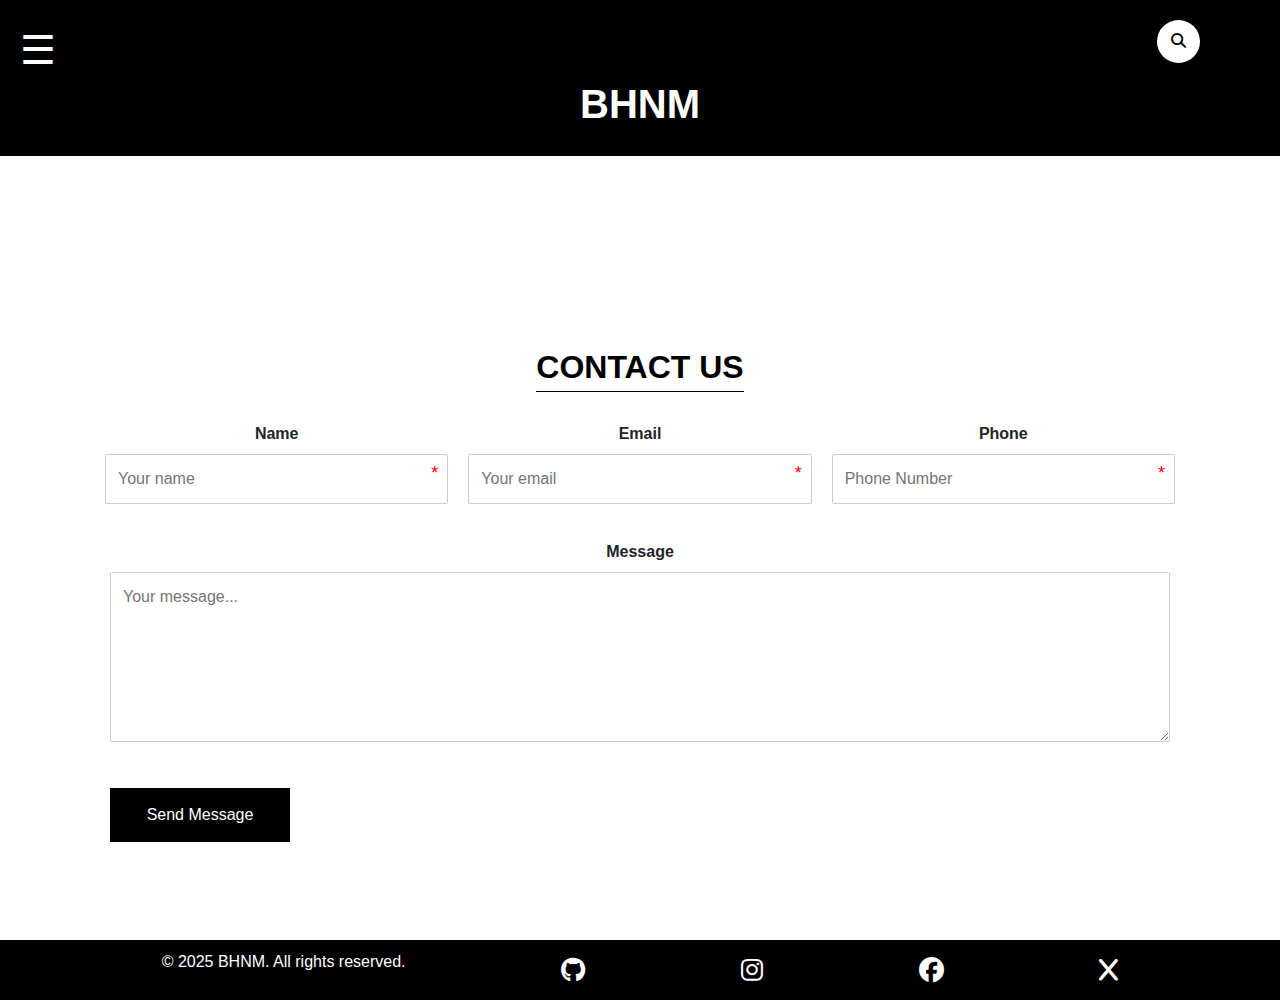
==== commit 98d9e775: "Add files via upload" ====
--- a/contact.html
+++ b/contact.html
@@ -5,6 +5,7 @@
 	<meta name="viewport" content="width=device-width, initial-scale=1">
 	<title>Contact BHNM</title>
 	<link rel="stylesheet" type="text/css" href="css/style.css">
+    <link href="css/bootstrap.min.css" rel="stylesheet">
 	<link rel="stylesheet" type="text/css" href="https://cdnjs.cloudflare.com/ajax/libs/font-awesome/6.7.2/css/all.min.css">
     <link rel="Icon" type="jpg" href="img/BNHM.jpg">
 </head>
@@ -17,6 +18,17 @@
     <div class="menu-toggle">&#9776;</div>
     <a href="index.html"><h1 class="rotate-logo">BHNM</h1></a>
 
+   <div class="search-icon">
+    <i class="fas fa-search"></i>
+  </div>
+
+  <div id="searchOverlay" class="search-overlay hidden">
+    <div class="search-box">
+      <input type="text" id="searchInput" class="form-control" placeholder="Search..." />
+      <button class="btn btn-primary" onclick="performSearch()"><i class="fas fa-search"></i></button>
+    </div>
+  </div>
+
 <div class="sidebar-menu">
     <span class="close-btn">&times;</span>
     <ul>
@@ -26,9 +38,6 @@
     </ul>
 </div>
 
-<div class="icons">
-    <i class="fa-solid fa-magnifying-glass"></i>
-</div>
 
 </nav>
 
@@ -81,7 +90,8 @@
 
 
 
-
+<script src="js/jquery-3.7.1.min.js"></script>
+<script src="js/bootstrap.bundle.min.js"></script>
 <script type="text/javascript" src="js/main.js"></script>
 
 </body>
--- a/css/style.css
+++ b/css/style.css
@@ -7,26 +7,26 @@
 }
 
 header {
-    position: relative;
-    height: 100vh;
-    overflow: hidden;
-      margin-bottom: -250px;
+    position: relative !important;
+    height: 100vh !important;
+    overflow: hidden !important;
+      margin-bottom: -250px !important ;
 
 }
 
 .header1 {
-    position: relative;
-    height: 100vh;
-    overflow: hidden;
-    margin-bottom: -700px;
+    position: relative !important;
+    height: 100vh !important;
+    overflow: hidden !important;
+    margin-bottom: -700px !important;
 
 }
 
 .header2 {
-    position: relative;
-    height: 100vh;
-    overflow: hidden;
-    margin-bottom: -650px;
+    position: relative !important;
+    height: 100vh !important;
+    overflow: hidden !important;
+    margin-bottom: -650px !important;
 }
 
 nav {
@@ -38,7 +38,7 @@
     position: absolute;
     width: 100%;
     z-index: 1;
-    
+
 }
 
 
@@ -63,56 +63,112 @@
 
 
 .icons {
-    display: flex;
-    gap: 15px;
-}
+    display: flex !important;
+    gap: 15px !important;
+    cursor: pointer !important;
+}
+
+.search-icon {
+      position: fixed !important;
+      top: 20px !important;
+      right: 80px !important;
+      font-size: 15px !important;
+      cursor: pointer !important;
+      z-index: 1000 !important;
+      color: black !important;
+      background: white !important;
+      padding: 10px 14px !important;
+      border-radius: 50px !important;
+    }
+
+    .search-overlay {
+      position: fixed ;
+      top: 0;
+      left: 0;
+      width: 100%;
+      height: 40vh;
+      background-color: white;
+      border: 1px solid black;
+      z-index: 999;
+      display: flex;
+      flex-direction: column;
+      justify-content: center;
+      align-items: center;
+      transition: all 0.3s ease;
+    }
+
+    .search-overlay.hidden {
+      display: none;
+    }
+
+    .search-box {
+      display: flex;
+      gap: 10px;
+      align-items: center;
+      margin-bottom: 30px;
+      width: 50%;
+    }
+
+    .search-box input {
+      width: 700%;
+      padding: 12px 20px;
+      font-size: 16px;
+    }
+
+    .search-box button {
+      padding: 10px 16px;
+      font-size: 18px;
+    }
+
 
 .sidebar-menu {
-    position: fixed;
-    top: 0;
-    left: -120%;
-    width: 35%;
-    height: 100%;
-    background-color: white;
-    color: black;
-    z-index: 999;
-    transition: left 0.3s ease;
-    padding: 40px 20px;
-    box-shadow: 2px 0 10px rgba(0,0,0,0.1);
+    position: fixed !important;
+    top: 0 !important;
+    left: -120% !important;
+    width: 35% !important;
+    height: 100% !important;
+    background-color: white !important;
+    color: black !important;
+    z-index: 999 !important;
+    transition: left 0.3s ease !important;
+    padding: 40px 20px !important;
+    box-shadow: 2px 0 10px rgba(0,0,0,0.1) !important;
 }
 
 .sidebar-menu.active {
-    left: 0;
+    left: 0 !important;
 }
 
 .sidebar-menu .close-btn {
-    position: absolute;
-    top: 20px;
-    right: 20px;
-    font-size: 40px;
-    cursor: pointer;
+    position: absolute !important;
+    top: 20px !important;
+    right: 20px !important;
+    font-size: 40px !important;
+    cursor: pointer !important;
 }
 
 .sidebar-menu ul {
-    list-style: none;
-    padding: 60px 0 0 0;
+    list-style: none !important;
+    padding: 60px 0 0 0 !important;
 }
 
 .sidebar-menu ul li {
-    padding: 15px 0;
-    border-bottom: 1px solid #eee;
+    padding: 15px 0 !important;
+    border-bottom: 1px solid #eee !important;
 }
 
 .sidebar-menu ul li a {
-    text-decoration: none;
-    color: black;
-    font-weight: 600;
-    letter-spacing: 1px;
-}
+    text-decoration: none !important;
+    color: black !important;
+    font-weight: 600 !important;
+    letter-spacing: 1px !important;
+}
+
 
 .menu-toggle {
-    font-size: 40px;
-    cursor: pointer;
+    font-size: 40px !important;
+    cursor: pointer !important; 
+    margin-right: 20px !important; 
 }
 
 section {
@@ -121,12 +177,15 @@
 }
 
 .rotate-logo {
-    font-size: 40px;
-    font-weight: bold;
-    color: white;
-    animation: rotate360 5s linear infinite;
-    cursor: pointer;
-}
+    font-size: 40px !important;
+    font-weight: bold !important;
+    color: white !important;
+    animation: rotate360 5s linear infinite !important;
+    cursor: pointer !important;
+    flex-grow: 1 !important; 
+    text-align: center !important;
+}
+
 
 @keyframes rotate360 {
     from {
@@ -155,41 +214,44 @@
 }
 
 .top-text {
-  position: absolute;
-  top: 50%; left: 50%;
-  transform: translate(-50%, -90%);
-  text-align: center;
-  color: #fff;
-  padding: 24px;
-  border-radius: 8px;
+    position: absolute;
+    top: 50%;
+    left: 50%;
+    transform: translate(-50%, -90%);
+    text-align: center;
+    color: #fff;
+    padding: 24px;
+    border-radius: 8px;
 }
 
 .top-text h1 {
-  margin: 0;
-  font-size: 40px;
-  line-height: 1.2;
-}
+    margin: 0;
+    font-size: 40px;
+    line-height: 1.2;
+}
+
 .top-text h1 span {
-  display: block;
-  font-size: 48px;
-  font-weight: bold;
+    display: block;
+    font-size: 48px;
+    font-weight: bold;
 }
 
 .shop-btn {
-  display: inline-block;
-  margin-top: 1rem;
-  padding:9.6px 19.2px;
-  background: transparent;
-  color: white;
-  font-weight: bold;
-  text-decoration: none;
-  border: 1px solid white;
-  transition: background .3s;
-}
+    display: inline-block;
+    margin-top: 1rem;
+    padding: 9.6px 19.2px;
+    background: transparent;
+    color: white;
+    font-weight: bold;
+    text-decoration: none;
+    border: 1px solid white;
+    transition: background .3s;
+}
+
 .shop-btn:hover {
-  background: black;
-  color: white;
-  border: 1px solid black;
+    background: black;
+    color: white;
+    border: 1px solid black;
 }
 
 section {
@@ -233,7 +295,7 @@
     padding: 50px;
 }
 
-..product-section h1, .product-section h2, .product-section h3 {
+.product-section h1, .product-section h2, .product-section h3 {
     margin: 10px 0; 
     color: black;
 }
@@ -244,6 +306,7 @@
     gap: 20px;
     justify-content: center;
     margin-top: 0; 
+    cursor: pointer;
 }
 
 .product-card {
@@ -315,6 +378,39 @@
 .view-all-btn:focus {
     outline: none; 
 }
+
+
+.modal-content {
+    text-align: center;
+    color: black;
+}
+
+.modal-body img {
+    max-width: 50%;
+    height: auto;
+    margin-bottom: 0px;
+}
+
+.modal-footer .btn {
+    margin: 0 10px;
+}
+
+.btn-darker {
+  background-color: black; 
+  color: white;
+  border: 1px solid black;
+}
+
+.btn-darker:hover {
+  background-color: white;
+  color: black;
+}
+
+.btn-white {
+    background-color: #333;
+    color: white;
+}
+
 
 
  .about-container {
@@ -511,19 +607,19 @@
 }
 
 footer {
-    background-color: black;
-    color: white;
-    padding: 10px;
-    text-align: center;
-    display: flex;
-    justify-content: space-evenly;
-    align-items: center;
-    gap: 4px;
+    background-color: black !important;
+    color: white !important;
+    padding: 10px !important;
+    text-align: center !important;
+    display: flex !important;
+    justify-content: space-evenly !important;
+    align-items: center !important;
+    gap: 4px !important;
 }
 
 footer i {
-    cursor: pointer;
-    font-size: 25px;
+    cursor: pointer !important;
+    font-size: 25px !important;
 }
 
 footer .f1 {
@@ -540,17 +636,17 @@
         @media (min-width: 230px) and (max-width:768px) {
 
             header{
-              margin-bottom: -530px;
+              margin-bottom: -530px !important;
 
             }
 
             .header1 {
-              margin-bottom: -500px;
+              margin-bottom: -500px !important;
 
             }
 
             .header2 {
-              margin-bottom: -700px;
+              margin-bottom: -700px !important;
 
             }
               .about-text h1 {
@@ -626,7 +722,7 @@
             }
 
             .header1 {
-              margin-bottom: -700px;
+              margin-bottom: -700px !important;
 
             }
 
@@ -691,20 +787,20 @@
           }
 
           .about-logo {
-            order: 2; 
-            text-align: center;
-            margin-top: 20px;
+            order: 2 !important; 
+            text-align: center !important;
+            margin-top: 20px !important;
           }
 
           .about-text {
-            order: 1;
+            order: 1 !important;
           }
         }
 
 
         @media (min-width: 1025px) {
             .menu-toggle {
-                display: none;
+                display: none !important;
             }
 
             
@@ -713,12 +809,12 @@
         @media (min-width:890px ) and (max-width: 1159px) {
 
         .products {
-                display: grid;
-                grid-template-columns: repeat(3, 1fr);
-                gap: 10px;
+                display: grid !important;
+                grid-template-columns: repeat(3, 1fr) !important;
+                gap: 10px !important;
         }
         .header1 {
-                margin-bottom: -700px;
+                margin-bottom: -700px !important;
 
              }
 
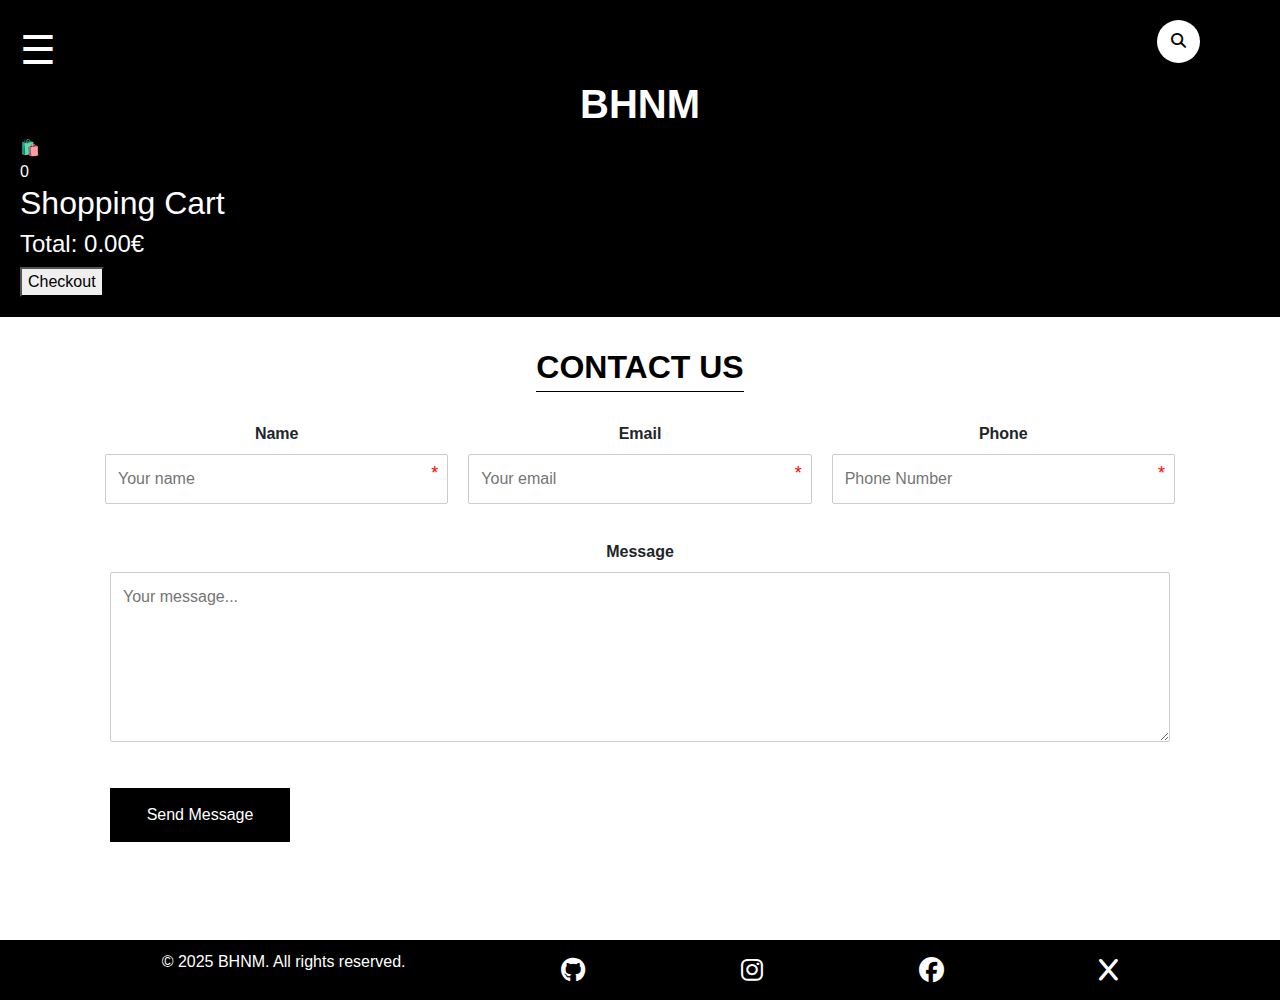
==== commit 2e6ebba2: "Add files via upload" ====
--- a/contact.html
+++ b/contact.html
@@ -18,7 +18,7 @@
     <div class="menu-toggle">&#9776;</div>
     <a href="index.html"><h1 class="rotate-logo">BHNM</h1></a>
 
-   <div class="search-icon">
+  <div class="search-icon">
     <i class="fas fa-search"></i>
   </div>
 
@@ -28,6 +28,22 @@
       <button class="btn btn-primary" onclick="performSearch()"><i class="fas fa-search"></i></button>
     </div>
   </div>
+
+  <div class="cart-icon" id="cartIcon">
+    🛍️
+    <div class="count" id="cartCount">0</div>
+</div>
+
+<div class="cart-sidebar hidden" id="cartSidebar">
+    <div class="cart-header">
+        <h2>Shopping Cart</h2>
+    </div>
+    <div class="cart-items" id="cartItems"></div>
+    <div class="cart-total">
+        <h4>Total: <span id="cartTotal">0.00€</span></h4>
+    </div>
+    <button id="checkoutBtn" onclick="checkout()">Checkout</button>
+</div>
 
 <div class="sidebar-menu">
     <span class="close-btn">&times;</span>
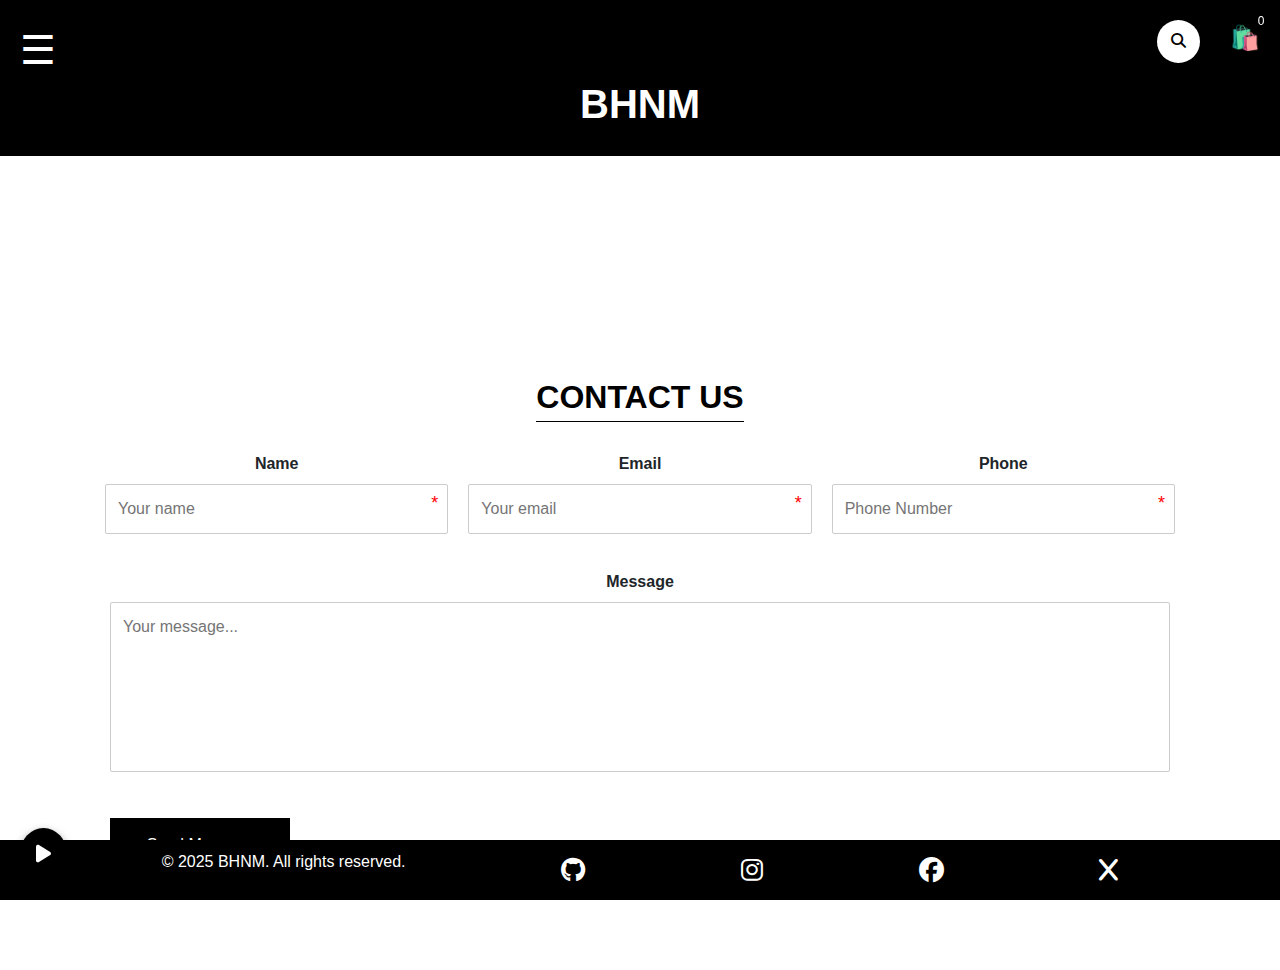
==== commit 5bbef130: "Add files via upload" ====
--- a/contact.html
+++ b/contact.html
@@ -1,64 +1,135 @@
 <!DOCTYPE html>
 <html>
 <head>
-	<meta charset="utf-8">
-	<meta name="viewport" content="width=device-width, initial-scale=1">
-	<title>Contact BHNM</title>
-	<link rel="stylesheet" type="text/css" href="css/style.css">
+    <meta charset="utf-8">
+    <meta name="viewport" content="width=device-width, initial-scale=1">
+    <title>Contact BHNM</title>
+    <link rel="stylesheet" type="text/css" href="css/style.css">
     <link href="css/bootstrap.min.css" rel="stylesheet">
-	<link rel="stylesheet" type="text/css" href="https://cdnjs.cloudflare.com/ajax/libs/font-awesome/6.7.2/css/all.min.css">
+    <link rel="stylesheet" type="text/css" href="https://cdnjs.cloudflare.com/ajax/libs/font-awesome/6.7.2/css/all.min.css">
     <link rel="Icon" type="jpg" href="img/BNHM.jpg">
 </head>
+<style type="text/css">
+.rotate-logo {
+    font-size: 40px !important;
+    font-weight: bold !important;
+    color: white !important;
+    animation: rotate360 5s linear infinite !important;
+    cursor: pointer !important;
+}
+
+.cart-icon {
+      position: fixed;
+      top: 20px;
+      right: 20px;
+      font-size: 24px;
+      cursor: pointer;
+      z-index: 1001;
+}
+
+.cart-icon .count {
+      position: absolute;
+      top: -8px;
+      right: -10px;
+      background: black;
+      color: white;
+      border-radius: 50%;
+      width: 18px;
+      height: 18px;
+      font-size: 12px;
+      text-align: center;
+      line-height: 18px;
+}
+
+#cartSidebar {
+    visibility: hidden;
+}
+
+#cartSidebar {
+    position: fixed;
+    top: 0;
+    right: 0;
+    width: 350px;
+    height: 100%;
+    background-color: white;
+    color: black;
+    display: flex;
+    flex-direction: column;
+    padding: 20px;
+    box-shadow: -4px 0px 10px rgba(0, 0, 0, 0.1);
+    transition: transform 0.3s ease;
+    z-index: 984; 
+    overflow-y: scroll;
+}
+
+.cart-sidebar.visible {
+    display: flex; 
+}
+
+footer {
+    position: fixed;
+    bottom: 0;
+    width: 100%;
+    background-color: black;
+    color: white;
+    text-align: center;
+    padding: 20px 0;
+    z-index: 400;
+}
+</style>
 <body>
+<header class="header2">
 
-
-
-<header class="header2">
-        <nav class="nav1">
+    <div id="customAudioPlayer" class="audio-player">
+        <button id="playPauseBtn" class="play-pause-btn">
+            <i class="fas fa-play"></i>
+        </button>
+        <audio id="backgroundMusic" src="img/4AM.mp4"></audio>
+    </div>
+    
+<nav class="nav1">
     <div class="menu-toggle">&#9776;</div>
     <a href="index.html"><h1 class="rotate-logo">BHNM</h1></a>
 
-  <div class="search-icon">
-    <i class="fas fa-search"></i>
-  </div>
+      <div class="search-icon">
+        <i class="fas fa-search"></i>
+      </div>
 
-  <div id="searchOverlay" class="search-overlay hidden">
-    <div class="search-box">
-      <input type="text" id="searchInput" class="form-control" placeholder="Search..." />
-      <button class="btn btn-primary" onclick="performSearch()"><i class="fas fa-search"></i></button>
+      <div id="searchOverlay" class="search-overlay hidden">
+        <div class="search-box">
+          <input type="text" id="searchInput" class="form-control" placeholder="Search..." />
+          <button class="btn btn-darker" onclick="performSearch()"><i class="fas fa-search"></i></button>
+        </div>
+      </div>
+
+      <div class="cart-icon" id="cartIcon">
+        🛍️
+        <div class="count" id="cartCount">0</div>
     </div>
-  </div>
 
-  <div class="cart-icon" id="cartIcon">
-    🛍️
-    <div class="count" id="cartCount">0</div>
-</div>
+    <div class="cart-sidebar hidden" id="cartSidebar">
+        <div class="cart-header">
+            <h2>Shopping Cart</h2>
+        </div>
+        <div class="cart-items" id="cartItems"></div>
+        <div class="cart-total">
+            <h4>Total: <span id="cartTotal">0.00€</span></h4>
+        </div>
+        <button id="checkoutBtn" onclick="checkout()">Checkout</button>
+    </div>
 
-<div class="cart-sidebar hidden" id="cartSidebar">
-    <div class="cart-header">
-        <h2>Shopping Cart</h2>
+    <div class="sidebar-menu">
+        <span class="close-btn">&times;</span>
+        <ul>
+            <li><a href="index.html">HOME</a></li>
+            <li><a href="shop.html">SHOP NOW</a></li>
+            <li><a href="contact.html">CONTACT US</a></li>
+        </ul>
     </div>
-    <div class="cart-items" id="cartItems"></div>
-    <div class="cart-total">
-        <h4>Total: <span id="cartTotal">0.00€</span></h4>
-    </div>
-    <button id="checkoutBtn" onclick="checkout()">Checkout</button>
-</div>
-
-<div class="sidebar-menu">
-    <span class="close-btn">&times;</span>
-    <ul>
-        <li><a href="index.html">HOME</a></li>
-        <li><a href="shop.html">SHOP NOW</a></li>
-        <li><a href="contact.html">CONTACT US</a></li>
-    </ul>
-</div>
-
 
 </nav>
+</header>
 
-       
-    </header>
 <br>
 <br>
 
--- a/css/style.css
+++ b/css/style.css
@@ -18,7 +18,7 @@
     position: relative !important;
     height: 100vh !important;
     overflow: hidden !important;
-    margin-bottom: -700px !important;
+    margin-bottom: -630px !important;
 
 }
 
@@ -26,7 +26,7 @@
     position: relative !important;
     height: 100vh !important;
     overflow: hidden !important;
-    margin-bottom: -650px !important;
+    margin-bottom: -620px !important;
 }
 
 nav {
@@ -41,7 +41,6 @@
 
 }
 
-
 nav {
     display: flex;
     align-items: center;
@@ -61,6 +60,25 @@
     color: white;
 }
 
+.audio-player {
+    position: fixed;
+    bottom: 20px;
+    left: 20px;
+    background-color: black;
+    padding: 10px;
+    border-radius: 50%;
+    box-shadow: 0 4px 8px rgba(0, 0, 0, 0.5);
+    z-index: 1000;
+    cursor: pointer;
+}
+
+.play-pause-btn {
+    background: none;
+    border: none;
+    color: white;
+    font-size: 20px;
+    cursor: pointer;
+}
 
 .icons {
     display: flex !important;
@@ -68,20 +86,111 @@
     cursor: pointer !important;
 }
 
+.cart-icon {
+      position: fixed;
+      top: 20px;
+      right: 20px;
+      font-size: 24px;
+      cursor: pointer;
+      z-index: 1001;
+}
+
+.cart-icon .count {
+      position: absolute;
+      top: -8px;
+      right: -10px;
+      background: black;
+      color: white;
+      border-radius: 50%;
+      width: 18px;
+      height: 18px;
+      font-size: 12px;
+      text-align: center;
+      line-height: 18px;
+}
+
+#cartSidebar {
+    visibility: hidden;
+}
+
+#cartSidebar {
+    position: fixed;
+    top: 0;
+    right: 0;
+    width: 350px;
+    height: 100%;
+    background-color: white;
+    color: black;
+    display: flex;
+    flex-direction: column;
+    padding: 20px;
+    box-shadow: -4px 0px 10px rgba(0, 0, 0, 0.1);
+    transition: transform 0.3s ease;
+    z-index: 984; 
+    overflow-y: scroll;
+}
+
+.cart-sidebar.visible {
+    display: flex; 
+}
+
+.cart-item {
+    display: flex;
+    align-items: center;
+    border-bottom: 1px solid #ddd;
+    padding: 10px 0;
+}
+
+.cart-item img {
+    width: 80px;
+    height: 80px;
+    object-fit: cover;
+    margin-right: 20px;
+    z-index: 3;
+}
+
+.cart-item-info {
+    flex: 1;
+}
+
+.cart-item-info p {
+    margin: 5px 0;
+}
+
+.cart-item-info .price {
+    font-weight: bold;
+    color: black;
+}
+
+#checkoutBtn {
+    display: none;
+    width: 100%;
+    padding: 15px;
+    background-color: black;
+    color: white;
+    border: none;
+    cursor: pointer;
+    margin-top: 20px;
+}
+
+#checkoutBtn:hover {
+    background-color: #333;
+}
+
 .search-icon {
-      position: fixed !important;
-      top: 20px !important;
-      right: 80px !important;
-      font-size: 15px !important;
-      cursor: pointer !important;
-      z-index: 1000 !important;
-      color: black !important;
-      background: white !important;
-      padding: 10px 14px !important;
-      border-radius: 50px !important;
-    }
-
-    .search-overlay {
+      position: fixed ;
+      top: 20px ;
+      right: 80px ;
+      font-size: 15px ;
+      cursor: pointer ;
+      z-index: 1000 ;
+      color: black ;
+      background: white ;
+      padding: 10px 14px ;
+      border-radius: 50px ;
+}
+
+.search-overlay {
       position: fixed ;
       top: 0;
       left: 0;
@@ -89,43 +198,43 @@
       height: 40vh;
       background-color: white;
       border: 1px solid black;
-      z-index: 999;
+      z-index: 980;
       display: flex;
       flex-direction: column;
       justify-content: center;
       align-items: center;
       transition: all 0.3s ease;
-    }
-
-    .search-overlay.hidden {
+}
+
+.search-overlay.hidden {
       display: none;
-    }
-
-    .search-box {
+}
+
+.search-box {
       display: flex;
       gap: 10px;
       align-items: center;
       margin-bottom: 30px;
       width: 50%;
-    }
-
-    .search-box input {
+}
+
+.search-box input {
       width: 700%;
       padding: 12px 20px;
       font-size: 16px;
-    }
-
-    .search-box button {
+      z-index: 3;
+}
+
+.search-box button {
       padding: 10px 16px;
       font-size: 18px;
-    }
-
+}
 
 .sidebar-menu {
     position: fixed !important;
     top: 0 !important;
     left: -120% !important;
-    width: 35% !important;
+    width: 40% !important;
     height: 100% !important;
     background-color: white !important;
     color: black !important;
@@ -177,13 +286,13 @@
 }
 
 .rotate-logo {
-    font-size: 40px !important;
-    font-weight: bold !important;
-    color: white !important;
-    animation: rotate360 5s linear infinite !important;
-    cursor: pointer !important;
-    flex-grow: 1 !important; 
-    text-align: center !important;
+    font-size: 40px ;
+    font-weight: bold ;
+    color: white ;
+    animation: rotate360 5s linear infinite ;
+    cursor: pointer ;
+    flex-grow: 1 ; 
+    text-align: center ;
 }
 
 
@@ -197,14 +306,14 @@
 }
 
 .video-container {
-    position: absolute;
-    top: 0;
-    left: 0;
-    width: 100%;
-    height: 100%;
-    overflow: hidden;
-    z-index: -1;
-    margin-bottom: 0; 
+    position: absolute !important;
+    top: 0 !important;
+    left: 0 !important;
+    width: 100% !important;
+    height: 100% !important;
+    overflow: hidden !important;
+    z-index: -1 !important;
+    margin-bottom: 0 !important; 
 }
 
 .video-container video {
@@ -228,6 +337,27 @@
     margin: 0;
     font-size: 40px;
     line-height: 1.2;
+    animation: heartbeats 1.5s infinite;
+}
+
+@keyframes heartbeats {
+    0%, 100% {
+        transform: scale(0.7);
+    }
+    14% {
+        transform: scale(0.9);
+    }
+
+}
+
+@keyframes heartbeat {
+    0%, 100% {
+        transform: scale(0.7);
+    }
+    14% {
+        transform: scale(1.2);
+    }
+
 }
 
 .top-text h1 span {
@@ -237,21 +367,22 @@
 }
 
 .shop-btn {
-    display: inline-block;
-    margin-top: 1rem;
-    padding: 9.6px 19.2px;
-    background: transparent;
-    color: white;
-    font-weight: bold;
-    text-decoration: none;
-    border: 1px solid white;
-    transition: background .3s;
+    display: inline-block !important;
+    margin-top: 16px !important;
+    padding: 9.6px 19.2px !important;
+    background: transparent !important;
+    color: white !important;
+    font-weight: bold !important;
+    text-decoration: none !important;
+    border: 1px solid white !important;
+    transition: background .3s !important;
+    animation: heartbeat 1.5s infinite;
 }
 
 .shop-btn:hover {
-    background: black;
-    color: white;
-    border: 1px solid black;
+    background: black !important;
+    color: white !important;
+    border: 1px solid black !important;
 }
 
 section {
@@ -307,6 +438,7 @@
     justify-content: center;
     margin-top: 0; 
     cursor: pointer;
+    position: relative; 
 }
 
 .product-card {
@@ -352,31 +484,31 @@
 }
 
 .view-all-btn {
-    margin-top: 20px;
-    padding: 12px 25px;
-    background: black;
-    color: white;
-    border: none;
-    cursor: pointer;
-    font-size: 16px;
-    border-radius: 5px;
-    transition: background-color 0.3s ease, transform 0.2s ease;
+    margin-top: 20px !important;
+    padding: 12px 25px !important;
+    background: black !important;
+    color: white !important;
+    border: none !important;
+    cursor: pointer !important;
+    font-size: 16px !important;
+    border-radius: 5px !important;
+    transition: background-color 0.3s ease, transform 0.2s ease !important;
 }
 
 .view-all-btn:hover {
-    background: white;
-    color: black;
-    border: 1px solid black;
-    transform: scale(1.05); 
+    background: white !important;
+    color: black !important;
+    border: 1px solid black !important;
+    transform: scale(1.05) !important; 
 }
 
 .view-all-btn:active {
-    background: #111;
-    transform: scale(1); 
+    background: #111 !important;
+    transform: scale(1) !important; 
 }
 
 .view-all-btn:focus {
-    outline: none; 
+    outline: none !important; 
 }
 
 
@@ -410,8 +542,6 @@
     background-color: #333;
     color: white;
 }
-
-
 
  .about-container {
     max-width: 1200px;
@@ -457,16 +587,23 @@
 }
 
 .features {
-    display: grid;
-    grid-template-columns: repeat(auto-fit, minmax(250px, 1fr));
+    display: flex;
+    flex-wrap: wrap;
+    justify-content: center;
     gap: 30px;
+    max-width: 1200px;
+    margin: 0 auto;
+    padding: 20px;
 }
 
 .feature {
-    background-color: #fff;
+    background-color: #f9f9f9;
+    border-radius: 12px;
+    box-shadow: 0 4px 8px rgba(0, 0, 0, 0.1);
     padding: 25px;
-    border-radius: 12px;
-    box-shadow: 0 2px 6px rgba(0,0,0,0.4);
+    text-align: center;
+    flex: 1 1 250px;
+    min-width: 250px;
     transition: transform 0.3s ease;
 }
 
@@ -477,93 +614,93 @@
 .feature img {
     width: 50px;
     height: 50px;
-    margin-bottom: 15px;
+    margin-bottom: 20px;
 }
 
 .feature h3 {
     font-size: 18px;
     font-weight: bold;
-    margin-bottom: 10px;
+    margin-bottom: 15px;
+    color: #333;
 }
 
 .feature p {
     font-size: 15px;
-    color: #555;
+    color: #777;
     line-height: 1.5;
 }
 
-
 .contact-section {
-    max-width: 1100px;
-    margin: 50px auto;
-    padding: 0 20px;
-    font-family: Arial, sans-serif;
+    max-width: 1100px !important;
+    margin: 50px auto !important;
+    padding: 0 20px !important;
+    font-family: Arial, sans-serif !important;
 }
 
 .contact-section h2 {
-    font-size: 32px;
-    margin-bottom: 30px;
-    color: black;
+    font-size: 32px !important;
+    margin-bottom: 30px !important;
+    color: black !important;
 }
 
 .contact-form {
-    display: flex;
-    flex-direction: column;
+    display: flex !important;  
+    flex-direction: column !important;
 }
 
 .form-row {
-    display: flex;
-    gap: 20px;
-    flex-wrap: wrap;
+    display: flex !important;
+    gap: 20px !important;
+    flex-wrap: wrap !important;
 }
 
 .form-group {
-    flex: 1;
-    display: flex;
-    flex-direction: column;
-    position: relative;
+    flex: 1 !important;
+    display: flex !important;
+    flex-direction: column !important;
+    position: relative !important;
 }
 
 .full-width {
-    width: 100%;
-    margin-top: 20px;
+    width: 100% !important;
+    margin-top: 20px !important;
 }
 
 label {
-    font-weight: bold;
-    margin-bottom: 8px;
+    font-weight: bold !important;
+    margin-bottom: 8px !important;
 }
 
 input, textarea {
-    padding: 12px;
-    font-size: 16px;
-    border: 1px solid #ccc;
-    border-radius: 2px;
-    resize: none;
+    padding: 12px !important;
+    font-size: 16px !important;
+    border: 1px solid #ccc !important;
+    border-radius: 2px !important;
+    resize: none !important;
 }
 
 .required {
-    position: absolute;
-    right: 10px;
-    top: 38px;
-    color: red;
-    font-size: 18px;
+    position: absolute !important;
+    right: 10px !important;
+    top: 38px !important;
+    color: red !important;
+    font-size: 18px !important;
 }
 
  .submit-button {
-    margin-top: 30px;
-    padding: 15px 30px;
-    background: black;
-    color: white;
+    margin-top: 30px !important;
+    padding: 15px 30px !important;
+    background: black !important;
+    color: white !important;
     border: none;
-    font-size: 16px;
-    cursor: pointer;
-    width: 180px;
+    font-size: 16px !important;
+    cursor: pointer !important;
+    width: 180px !important;
 }
 
 .submit-button:hover {
-    background: white;
-    color: black;
+    background: white !important;
+    color: black !important;
 }
 
 .brand-section {
@@ -628,78 +765,167 @@
     font-size: 65px;
 }
 
-
-
-
-    /*Responsive*/
-
-        @media (min-width: 230px) and (max-width:768px) {
+.hr {
+    border-bottom: 1px solid black; 
+    width: 76%;
+}
+
+
+/*Responsive*/
+
+    @media (min-width: 230px) and (max-width:768px) {
 
             header{
-              margin-bottom: -530px !important;
+              margin-bottom: -460px !important;
 
             }
 
             .header1 {
-              margin-bottom: -500px !important;
+              margin-bottom: -450px !important;
 
             }
 
             .header2 {
-              margin-bottom: -700px !important;
+              margin-bottom: -550px !important;
 
             }
               .about-text h1 {
-                font-size: 28px;
+                font-size: 28px !important;
               }
 
-              .feature h3 {
-                font-size: 16px;
+              .features {
+                    flex-direction: column;
+                    align-items: center;
+                }
+
+                .feature {
+                    flex: 1 1 100%;
+                    max-width: 100%;
+                    margin-bottom: 20px;
+                }
+
+                .feature img {
+                    width: 40px;
+                    height: 40px;
+                }
+
+                .feature h3 {
+                    font-size: 16px;
+                }
+
+                .feature p {
+                    font-size: 14px;
+                }
+
+              .top-text {
+                  position: absolute !important;
+                  top: 50%; left: 50% !important;
+                  transform: translate(-50%, -205%) !important;
+                  text-align: cente !importantr;
+                  color: #fff !important;
+                  font-size: 16px !important;
+                  padding: 16px !important;
+                  border-radius: 8px !important;
+                }
+
+                .top-text h1 span {
+                  display: block !important;
+                  font-size: 16px !important;
+                  font-weight: bold !important;
+                }
+
+                .top-text h1 {
+                    font-size: 16px !important;
+                }
+
+                .shop-btn {
+                  display: inline-block !important;
+                  margin-top: 16px !important;
+                  padding: 9.6px 19.2px !important;
+                  background: transparent !important;
+                  color: white !important;
+                  font-weight: bold !important;
+                  text-decoration: none !important;
+                  border: 1px solid white !important;
+                  transition: background .3s !important;
+                }
+                .shop-btn:hover {
+                  background: black !important;
+                  color: white !important;
+                  border: 1px solid black !important;
+                }
+
+                .brand-logos {
+                justify-content: space-around !important;
               }
 
-              .feature p {
+                .brand-logos li {
+                    flex: 1 1 120px;
+                    height: 70px;
+                    padding: 15px;
+                }
+
+                .brand-logos img {
+                     max-height: 60px;
+                }
+
+                .hr {
+                    border-bottom: 1px solid black; 
+                    width: 76%;
+                }
+
+                .top-text h1 {
+                    visibility:hidden;  
+                  }
+                
+            }
+
+        @media (max-width: 768px) {
+
+            .menu-toggle {
+                display: flex;
+            }
+
+            .search-bar input {
+                width: 100%;
+                margin-bottom: 10px;
+            }
+
+            .cart-icon {
+                margin-top: 10px;
+            }
+
+            .header1 {
+              margin-bottom: -600px !important;
+
+            }
+
+            .video-container {
+                height: 50% !important;
+            }
+
+            .products-grid {
+                grid-template-columns: repeat(2, 1fr) !important;
+            }
+
+            .about-header {
+                flex-direction: column;
+                text-align: center;
+              }
+
+              .about-logo {
+                text-align: center;
+              }
+
+              .about-text h1 {
+                font-size: 32px;
+              }
+
+              .about-text p {
                 font-size: 14px;
               }
 
-              .top-text {
-                  position: absolute;
-                  top: 50%; left: 50%;
-                  transform: translate(-50%, -205%);
-                  text-align: center;
-                  color: #fff;
-                  font-size: 16px;
-                  padding: 16px;
-                  border-radius: 8px;
-                }
-
-                .top-text h1 span {
-                  display: block;
-                  font-size: 16px;
-                  font-weight: bold;
-                }
-
-                .top-text h1 {
-                    font-size: 16px;
-                }
-
-                .shop-btn {
-                  display: inline-block;
-                  margin-top: 16px;
-                  padding: 9.6px 19.2px;
-                  background: transparent;
-                  color: white;
-                  font-weight: bold;
-                  text-decoration: none;
-                  border: 1px solid white;
-                  transition: background .3s;
-                }
-                .shop-btn:hover {
-                  background: black;
-                  color: white;
-                  border: 1px solid black;
-                }
-
-                .brand-logos {
+              .brand-logos {
                 justify-content: space-around;
               }
 
@@ -710,66 +936,15 @@
             }
 
             .brand-logos img {
-                 max-height: 60px;
-            }
-            
+                 max-height: 30px;
+            }
+
+            .hr {
+                border-bottom: 1px solid black; 
+                width: 76%;
+            }
+
         }
-
-        @media (max-width: 768px) {
-
-            .menu-toggle {
-                display: flex;
-            }
-
-            .header1 {
-              margin-bottom: -700px !important;
-
-            }
-
-            .video-container {
-                height: 50%;
-            }
-
-
-            .products {
-                display: grid;
-                grid-template-columns: repeat(2, 1fr);
-                gap: 10px;
-            
-            .about-header {
-                flex-direction: column;
-                text-align: center;
-              }
-
-              .about-logo {
-                text-align: center;
-              }
-
-              .about-text h1 {
-                font-size: 32px;
-              }
-
-              .about-text p {
-                font-size: 16px;
-              }
-
-              .brand-logos {
-                justify-content: space-around;
-              }
-
-            .brand-logos li {
-                flex: 1 1 120px;
-                height: 70px;
-                padding: 15px;
-            }
-
-            .brand-logos img {
-                 max-height: 30px;
-            }
-
-        }
-
-
 
         @media (max-width: 1024px) {
             .menu-toggle {
@@ -778,7 +953,7 @@
 
 
             .video-container {
-                height: 50%;
+                height: 50% !important;
             }
 
             .about-header {
@@ -797,13 +972,39 @@
           }
         }
 
-
         @media (min-width: 1025px) {
             .menu-toggle {
-                display: none !important;
-            }
-
-            
+                display:  !important;
+            }
+        }
+
+        @media (min-width: 769px) and (max-width: 1024px) {
+            .features {
+                flex-direction: row;
+                flex-wrap: wrap;
+            }
+
+            .feature {
+                flex: 1 1 45%;
+                max-width: 45%;
+            }
+
+            .feature img {
+                width: 45px;
+                height: 45px;
+            }
+
+            .feature h3 {
+                font-size: 17px;
+            }
+
+            .feature p {
+                font-size: 15px;
+            }
+
+            .top-text h1 {
+                display: none;
+            }
         }
 
         @media (min-width:890px ) and (max-width: 1159px) {
@@ -818,4 +1019,4 @@
 
              }
 
-        }
+        }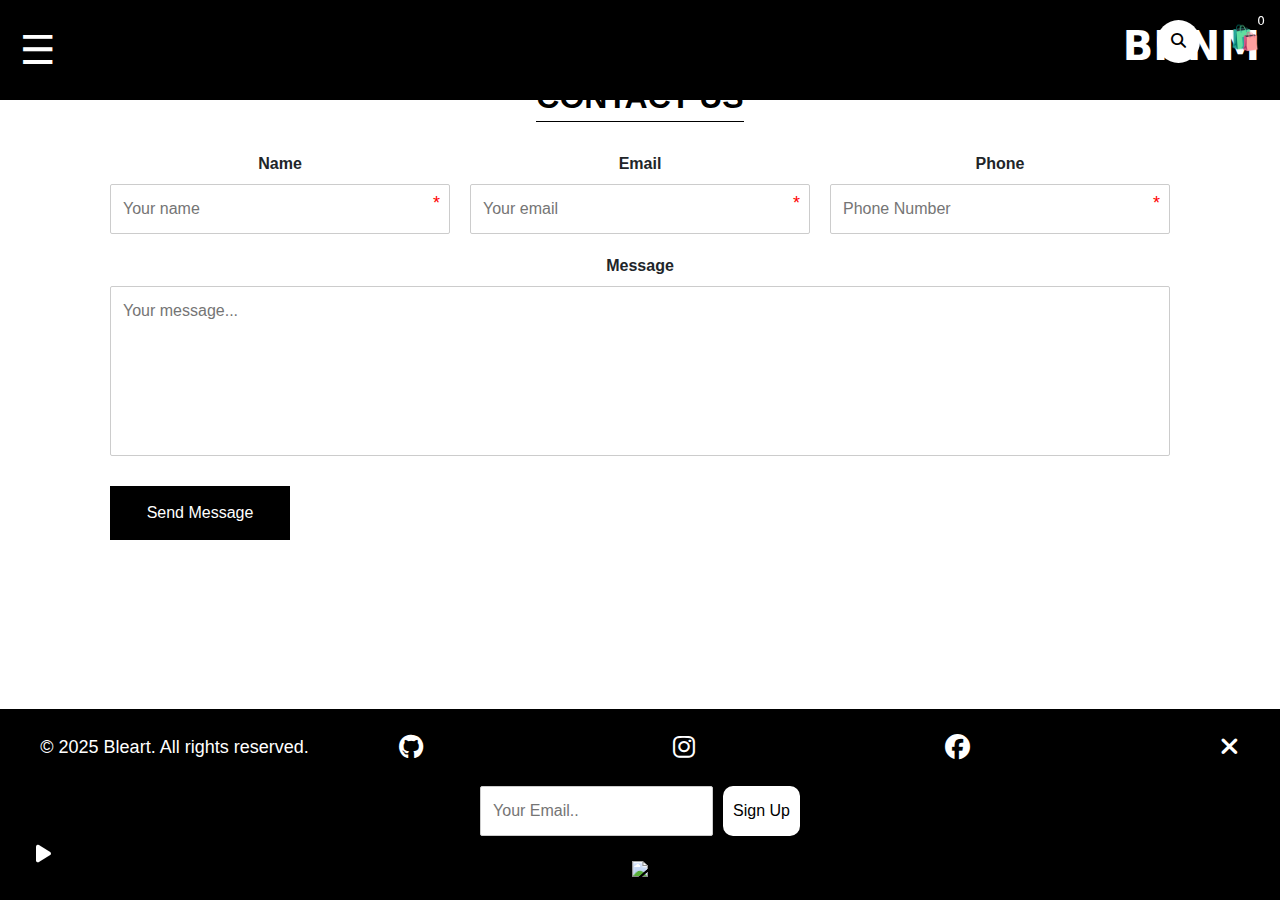
==== commit f7739caa: "Add files via upload" ====
--- a/contact.html
+++ b/contact.html
@@ -12,12 +12,18 @@
 <style type="text/css">
 .rotate-logo {
     font-size: 40px !important;
-    font-weight: bold !important;
+    font-weight:1 bold !important;
     color: white !important;
     animation: rotate360 5s linear infinite !important;
     cursor: pointer !important;
 }
 
+.header2 {
+    position: relative !important;
+    height: 100vh !important;
+    overflow: hidden !important;
+    margin-bottom: -920px !important;
+}
 .cart-icon {
       position: fixed;
       top: 20px;
@@ -65,6 +71,7 @@
 .cart-sidebar.visible {
     display: flex; 
 }
+
 
 footer {
     position: fixed;
@@ -167,12 +174,25 @@
 <br>
 <br>
 
-<footer class="f1">
-    <p>&copy; 2025 BHNM. All rights reserved.</p>
-        <i class="fa-brands fa-github"></i>
-        <i class="fa-brands fa-instagram"></i>
-        <i class="fa-brands fa-facebook"></i>
-        <i class="fa-solid fa-x"></i>
+<footer>
+  <div class="footer-top">
+    <p class="copyright">© 2025 Bleart. All rights reserved.</p>
+    <div class="social-icons">
+      <a href="#"><i class="fab fa-github"></i></a>
+      <a href="#"><i class="fab fa-instagram"></i></a>
+      <a href="#"><i class="fab fa-facebook"></i></a>
+      <a href="#"><i class="fas fa-times"></i></a>
+    </div>
+  </div>
+
+  <div class="email">
+    <input type="email" placeholder="Your Email..">
+    <button type="submit">Sign Up</button>
+  </div>
+
+  <div class="payment-methods">
+    <img src="img/cards.png" >
+  </div>
 </footer>
 
 
--- a/css/style.css
+++ b/css/style.css
@@ -18,7 +18,7 @@
     position: relative !important;
     height: 100vh !important;
     overflow: hidden !important;
-    margin-bottom: -630px !important;
+    margin-bottom: -960px !important;
 
 }
 
@@ -26,7 +26,7 @@
     position: relative !important;
     height: 100vh !important;
     overflow: hidden !important;
-    margin-bottom: -620px !important;
+    margin-bottom: -920px !important;
 }
 
 nav {
@@ -744,31 +744,65 @@
 }
 
 footer {
-    background-color: black !important;
-    color: white !important;
-    padding: 10px !important;
-    text-align: center !important;
-    display: flex !important;
-    justify-content: space-evenly !important;
-    align-items: center !important;
-    gap: 4px !important;
-}
-
-footer i {
-    cursor: pointer !important;
-    font-size: 25px !important;
-}
-
-footer .f1 {
-    color: white;
-    text-decoration-style: none;
-    font-size: 65px;
-}
-
-.hr {
-    border-bottom: 1px solid black; 
-    width: 76%;
-}
+  background-color: #000;
+  color: #fff;
+  text-align: center;
+  padding: 30px 20px;
+  font-family: Arial, sans-serif;
+}
+
+.footer-top {
+  display: flex;
+  justify-content: center;
+  align-items: center;
+  gap: 90px;
+  flex-wrap: wrap;
+  margin-bottom: 20px;
+}
+
+.footer-top .copyright {
+  margin: 0;
+  font-size: 18px;
+}
+
+.social-icons {
+  display: flex;
+  gap: 250px;
+  font-size: 25px;
+}
+
+.social-icons a {
+  color: white;
+  text-decoration: none;
+}
+
+.social-icons a:hover {
+  color: #ccc;
+}
+
+.email {
+    margin: 20px 0;
+    display: flex;
+    justify-content: center;
+    flex-wrap: wrap;
+    gap: 10px;
+}
+
+
+.email button {
+    padding: 5px 10px;
+    border: none;
+    background-color: white;
+    color: black;
+    border-radius: 10px;
+    cursor: pointer;
+}
+
+.payment-methods img {
+    height: 40px;
+    object-fit: contain;
+}
+
 
 
 /*Responsive*/
@@ -877,6 +911,11 @@
                 .top-text h1 {
                     visibility:hidden;  
                   }
+
+                  .payment-methods img {
+                    height: 30px;
+                    object-fit: contain;
+                }
                 
             }
 
@@ -937,6 +976,30 @@
 
             .brand-logos img {
                  max-height: 30px;
+            }
+
+             .footer-top {
+                flex-direction: column;
+            }
+
+            .email {
+                flex-direction: column;
+                align-items: center;
+            }
+
+            .email input[type="email"] {
+                width: 100%;
+                max-width: 200px;
+            }
+
+            .payment-methods {
+                justify-content: center;
+            }
+
+            .social-icons {
+              display: flex;
+              gap: 50px;
+              font-size: 25px;
             }
 
             .hr {
